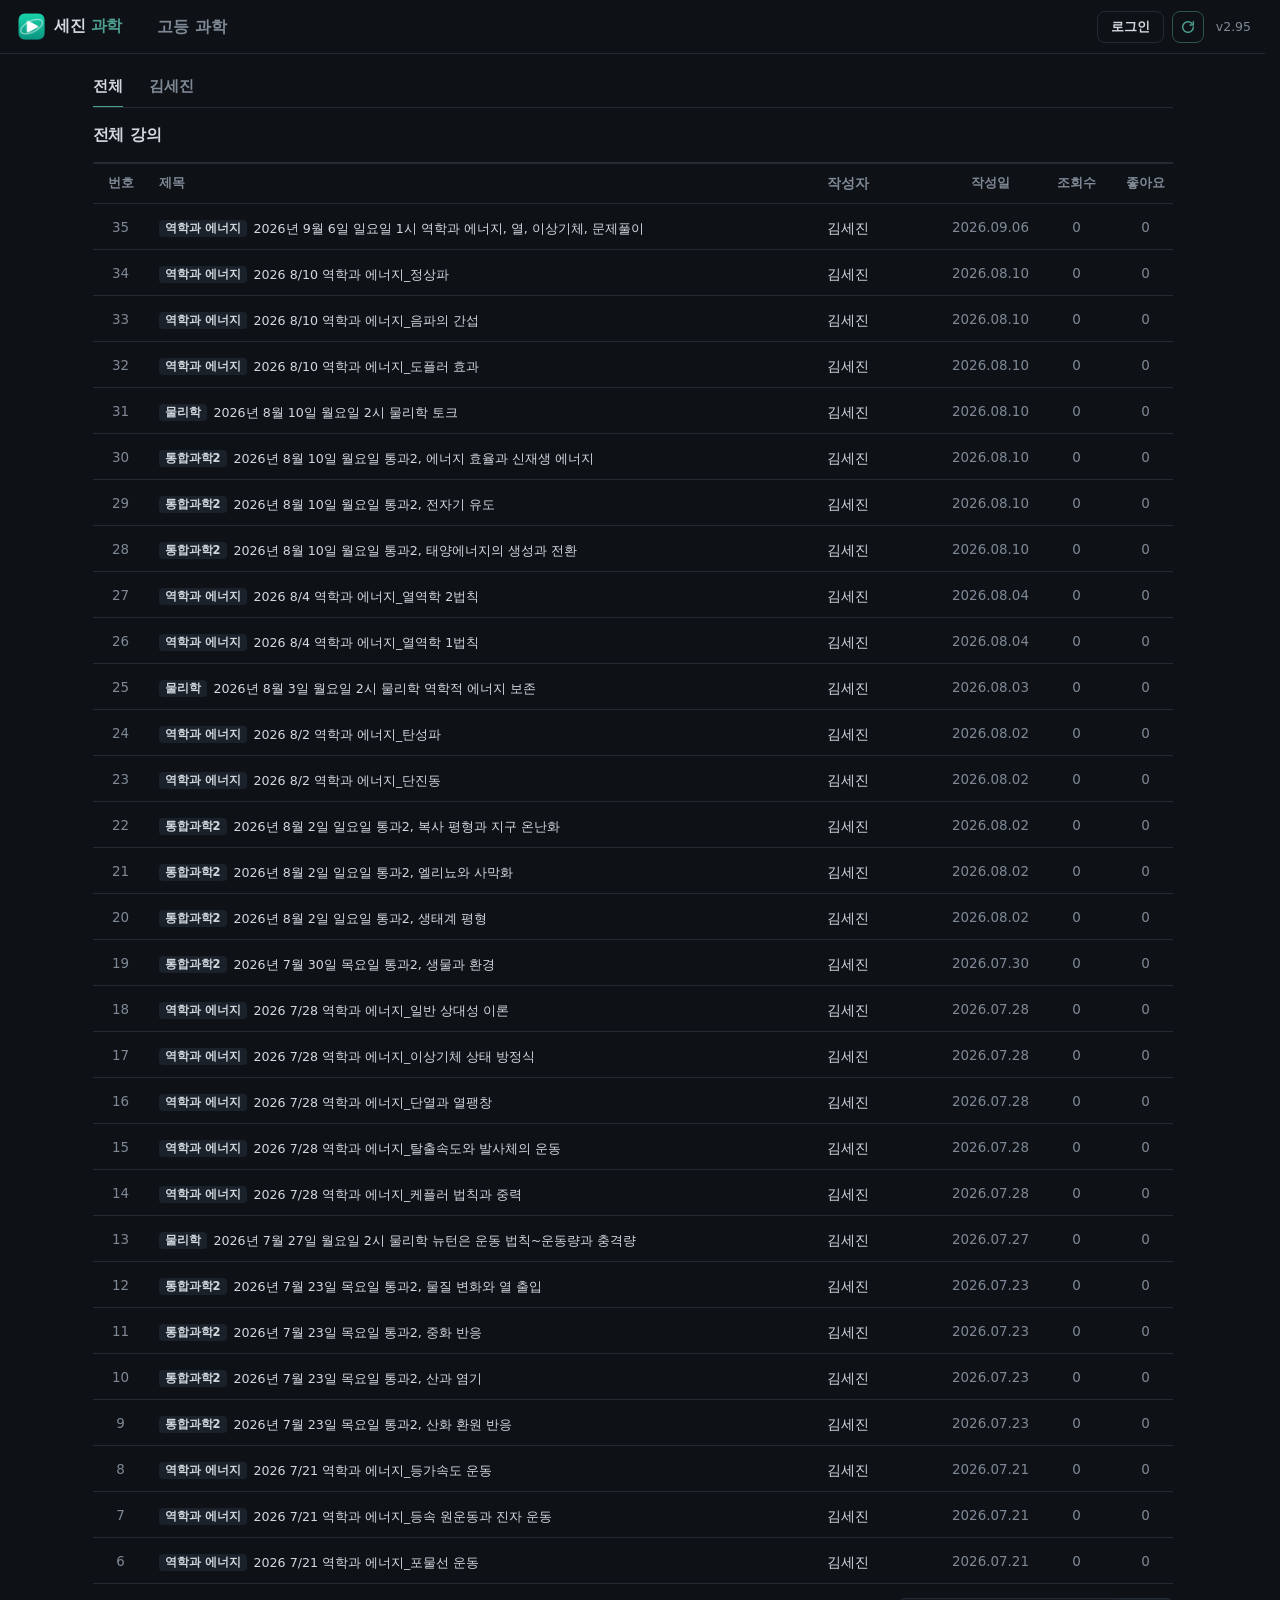
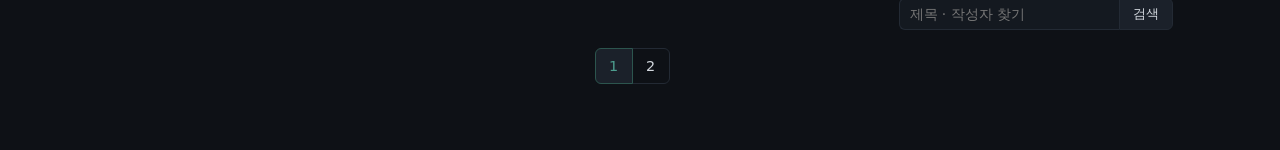
==== index.html @ d6bb4a8d "구글 로그인 길, 유튜브 허락 안내, 인수인계 다시 씀 (v2.95) · 로그인 창에 구글(카카오) 단추 — 저장소에서 그 문을 열어 놨을 때만 저절로 뜬다   (/auth/v1/" ====
<!doctype html>
<html lang="ko">
<head>
<meta charset="utf-8">
<meta name="viewport" content="width=device-width, initial-scale=1, viewport-fit=cover">
<meta http-equiv="Cache-Control" content="no-store">
<meta name="theme-color" content="#0e1116">
<!-- ★ 검색에 안 뜨게 한다 (2026-09-02 · 사용자가 정함)
     영상이 유튜브 미등록이라, 사이트도 검색으로 흘러들지 않게 막는다.
     ★ 자물쇠는 아니다. 주소를 아는 사람은 들어온다. -->
<meta name="robots" content="noindex, nofollow">

<!-- ★★★ 폰 홈화면에 바로가기로 놓을 수 있게 (2026-09-02 · 사용자가 정함)
       「이거 바탕화면에 내놓을수 있지 않냐? 폰에서 말이야 바로가기 같은거」

     ★ 홈화면에서 열면 **주소창이 아예 없다.** 앱처럼 뜬다.
       그동안 애먹은 「위아래 잡다한 게 남는다」 가 여기서는 처음부터 없다.
     ★ 애플은 manifest 의 아이콘을 안 본다. apple-touch-icon 을 따로 줘야 한다. -->
<link rel="manifest" href="앱설명.json">
<link rel="apple-touch-icon" href="자산/아이콘180.png">
<meta name="apple-mobile-web-app-capable" content="yes">
<meta name="mobile-web-app-capable" content="yes">
<meta name="apple-mobile-web-app-status-bar-style" content="black-translucent">
<meta name="apple-mobile-web-app-title" content="세진 과학">
<title>세진 과학</title>
<link rel="icon" href="자산/아이콘.png" type="image/png">
<link rel="apple-touch-icon" href="자산/아이콘.png">

<!-- ★ 스타일이 오기 전에도 하얗게 번쩍이지 않게 바탕색을 먼저 깐다.
     (사용자가 정한 것 — 「화면 꺼지게 하지 말아라」, 2026-09-01) -->
<style>
  html, body { background: #0e1116; margin: 0; }
  body { opacity: 0; transition: opacity .12s; }
  body.들어옴 { opacity: 1; }
</style>
</head>
<body>

<header>
  <button class="서랍단추" id="서랍단추" type="button" aria-label="단원 열기">☰</button>
  <!-- ★ href="./" 로 두면 파일로 열었을 때 엉뚱한 화면이 뜬다.
       링크가 아니라 단추로 두고 홈 첫화면으로 돌린다.
       (사용자가 정한 것 — 「세진 과학 누르면 그냥 홈 첫화면」, 2026-09-01) -->
  <button class="이름" id="홈으로" type="button">
    <img class="로고" id="로고" src="자산/아이콘.png" alt="">
    <span class="이름글">세진 <span>과학</span></span>
  </button>

  <!-- ★ 과목 메뉴 (2026-09-22 · 사용자가 정함 — 「상단에는 과목 선택 메뉴」)
       앱.js 과목메뉴그리기() 가 채운다. 폰에서는 이 자리가 좁아서 아래 「과목띠」 에 뜬다. -->
  <nav class="머리메뉴" id="머리과목" aria-label="과목"></nav>

  <div class="머리오른쪽">
    <!-- ★★★ 올리기 — 내 컴퓨터에서 연 화면에만 나온다 (2026-09-03 · 사용자가 정함)
           「여기서는 내가 수정 할껀데, 그럼 그게 학생 사이트에도 바로 적용되는거 아님?」
         고친 것을 학생 사이트로 내보내는 단추다. 이게 없어서 내가 손으로 올려 왔다. -->
    <button class="올리기" id="올리기" type="button" hidden>올리기</button>
    <!-- ★ 로그인 (2026-09-22) — 보기는 로그인 없이 된다. 댓글·올리기 할 때만 필요하다. js/로그인창.js 가 움직인다. -->
    <!-- ★ 영상 올리기 — 선생님·관리자에게만 보인다 (2026-09-22). js/올리기창.js -->
    <button class="영상올리기단추" id="영상올리기단추" type="button" hidden>영상 올리기</button>
    <span class="계정통">
      <button class="로그인단추" id="로그인단추" type="button" aria-haspopup="true">로그인</button>
      <!-- ★ 로그인한 뒤 이름을 누르면 뜨는 드롭바 (2026-09-23 · 사용자가 정함) — js/로그인창.js -->
      <div class="계정메뉴" id="계정메뉴" role="menu" hidden></div>
    </span>
    <!-- ★ 「가입」 단추는 없앴다 (2026-09-22 · 사용자가 정함) — 로그인 창 안 「회원 가입」 으로 간다 -->
    <button class="로그인단추 가입단추" id="가입단추" type="button" hidden>가입</button>
    <!-- ★ 업데이트 (아이콘) · 맨 오른쪽 판 번호 (2026-09-22 · 사용자가 정함)
         「맨 오른쪽에 버전명 표시해라. 업데이트 (아이콘) 이렇게 만들고 업데이트 할꺼 있으면 반짝이게」 -->
    <button class="업데이트" id="업데이트" type="button" aria-label="업데이트" title="업데이트">
      <span class="업데이트글자" id="업데이트글">업데이트</span>
      <svg class="업아이콘" viewBox="0 0 24 24" width="16" height="16" aria-hidden="true" fill="none" stroke="currentColor" stroke-width="2.2" stroke-linecap="round" stroke-linejoin="round"><path d="M20 12a8 8 0 1 1-2.34-5.66"/><path d="M20 4v5h-5"/></svg>
    </button>
    <span class="판" id="판표시">v—</span>
  </div>
</header>

<div class="뒷막" id="뒷막" hidden></div>

<main class="두단">

  <aside class="왼쪽" id="왼쪽">
    <div class="왼쪽속">
      <div class="층머리" id="층머리"></div>
      <div class="미끄럼" id="미끄럼">
        <nav class="나무칸" id="나무칸" aria-label="단원"></nav>
      </div>
      <div class="손질줄" id="손질줄">
        <button class="손질" id="과목추가" type="button">＋ 과목 추가</button>
      </div>
      <p class="귀띔">우클릭하면 이름 바꾸기·추가·삭제. 끌면 자리를 옮긴다.</p>
    </div>
  </aside>

  <!-- 왼쪽 폭을 끌어서 조절하는 자리. 두 번 누르면 처음 폭으로 돌아간다. -->
  <div class="폭잡이" id="폭잡이" role="separator" aria-orientation="vertical"
       aria-label="사이드바 폭 조절" tabindex="0"></div>

  <section class="오른쪽">

    <!-- ① 썸네일 격자 — 단원을 고르면 여기 -->
    <div class="격자보기" id="격자보기">
      <nav class="과목띠" id="과목띠" aria-label="과목"></nav>
      <div class="목록머리" id="목록머리"></div>
      <div class="격자" id="격자"></div>
    </div>

    <!-- ★ 회원 관리 — 관리자만 (2026-09-23 · 사용자가 정함 「권한 설정하는 기능」) — js/회원관리.js -->
    <div class="격자보기 회원관리" id="회원관리" hidden></div>

    <!-- ② 시청 화면 — 썸네일을 누르면 여기 -->
    <div class="보기" id="보기" hidden>
      <!-- ★ 「목록으로」 는 없앴다 (2026-09-22 · 사용자가 정함). 앱.js 가 붙잡는 단추라 자리만 남긴다 -->
      <div class="뒤로줄" hidden>
        <button class="뒤로" id="뒤로" type="button"><span class="뒤화살">‹</span>목록으로</button>
      </div>

      <div class="보기판">
        <div class="보기가운데">


          <!-- 영상 + 우리 자막이 한 통에 들어간다.
               ★ 전체화면은 이 통을 통째로 키운다 — 유튜브 자체 전체화면으로 가면
                 우리 자막이 안 따라온다. -->
          <div class="영상통" id="영상통">
            <div class="화면칸" id="화면칸"></div>

            <!-- ★★★ 아래로 쓸어 닫는 자리 (2026-09-03 · 사용자가 정함)
                   「전체화면에서 화면을 아래로 스와이프 하면 다시 작아지게 해줘
                     유튜브 처럼 말이야. 약간 아래로 밀리다가 작아지는거
                     내 손의 움직임을 따라가면서」
                 ★ 영상 위 손짓은 유튜브 틀 안으로 들어가 버려 우리가 못 받는다.
                   그래서 **우리 것인 자리**에서만 받는다 —
                   위쪽 띠(제목 자리)와 자막. 유튜브 재생바·가운데 단추는 안 건드린다. -->
            <div class="쓸기칸" id="쓸기칸">
              <div class="쓸기판 위"></div>
              <div class="쓸기판 왼"></div>
              <div class="쓸기판 오른"></div>
            </div>

            <div class="자막층" id="자막층" hidden></div>


            <!-- ★★★ 전체화면에서 쓰는 단추들 (2026-09-02 · 사용자가 폰에서 잡음)
                   「전체 화면에서 다시 되돌아 가는 방법이 없다」
                   「이 상황에서 자막 크기를 줄일 방법도 없다」
                 전체화면일 때만 보인다. 평소에는 없다.
                 ★ 영상 위(유튜브 틀 위)에 얹혀 있어야 눌린다.
                 ★ 영상통 안에 있으니 눕혀 놨을 때 영상과 같이 돌아간다 — 삐뚤지 않다. -->
            <div class="전체화면단추들" id="전체화면단추들" hidden>
              <div class="단추속" id="단추속">
                <!-- ★ 우리 것은 자막 하나뿐이다 (2026-09-02 · 사용자가 정함)
                     「유튜브 조작판은 냅두고 그냥 우리껀 자막 버튼만 하나 심자」
                     크기·위치·끄기를 모두 이 드롭바 안에 넣었다. -->
                <span class="자막통">
                  <button class="전체단추" id="자막메뉴단추" type="button" aria-haspopup="true">자막 ▾</button>
                  <div class="자막판" id="자막판" hidden>
                    <button class="자막판칸" id="자막껐켰" type="button">자막 끄기</button>
                    <button class="자막판칸" id="자막크게" type="button">글씨 크게 가＋</button>
                    <button class="자막판칸" id="자막작게" type="button">글씨 작게 가−</button>
                    <button class="자막판칸" id="자막올리기" type="button">위치 올리기 ↑</button>
                    <button class="자막판칸" id="자막내리기" type="button">위치 내리기 ↓</button>
                  </div>
                </span>
                <button class="전체단추 나가기" id="전체화면나가기" type="button"
                        aria-label="전체화면 나가기">✕</button>
              </div>
            </div>
          </div>

          <!-- ★ 우리 단추는 영상 밖에 둔다. 재생바는 유튜브 것을 그대로 쓴다.
               (2026-09-02 — 영상 위에 얹으면 유튜브가 그리는 것과 따로 놀아서 어긋나 보인다) -->
          <!-- ★ 글 머리 — 영상 바로 아래 (2026-09-22 · 사용자가 정함)
               첫 줄: 제목 · 둘째 줄: 왼쪽 강사 · 조회수 · ♥ · 댓글 · 작성일 / 오른쪽 자막 켬 · 자막 설정 · 전체화면
               「고등 과학 › 역학과 에너지 › …」 길 글씨와 「강의 안에서 찾기」 는 없앴다 (앱.js 가 붙잡는 자리라 숨겨 둔다). -->
          <div class="글머리">
            <div class="보기길" id="지금길" hidden></div>
            <!-- ★ 첫 줄: 제목 + 오른쪽 자막 켬 · 자막 설정 · 전체화면 (웹) — 폭이 좁으면 단추가 제목 아래로 내려간다 -->
            <div class="글머리윗줄">
              <h1 class="보기제목" id="지금제목"></h1>
                <div class="영상밑줄" id="영상밑줄" hidden>
                <!-- ★ 자막 켬 · 자막 설정을 「자막」 하나로 합쳤다 (2026-09-22 · 사용자가 정함). 켬/끔은 드롭바 맨 아래에 있다.
                     앱.js 가 붙잡는 단추라 자리만 남겨 숨긴다. -->
                <button class="밑단추" id="자막끄기" type="button" aria-pressed="true" hidden>자막 켬</button>
                <span class="크기통">
                  <button class="밑단추" id="자막크기단추" type="button" aria-haspopup="true">자막</button>
                  <div class="크기판" id="크기판" hidden></div>
                </span>
                <!-- ★ 전체화면은 유튜브처럼 기호만 (2026-09-22 · 사용자가 정함) -->
                <button class="밑단추 기호단추" id="전체단추" type="button" aria-label="전체화면" title="전체화면">
                  <svg viewBox="0 0 24 24" width="18" height="18" aria-hidden="true" fill="none" stroke="currentColor" stroke-width="2.2" stroke-linecap="round" stroke-linejoin="round"><path d="M4 9V4h5"/><path d="M20 9V4h-5"/><path d="M4 15v5h5"/><path d="M20 15v5h-5"/></svg>
                </button>
              </div>
            </div>
            <div class="글머리줄">
              <span class="글머리셈">
                <span class="보기강사" id="지금강사" hidden><span class="강사이름칸" id="지금강사이름"></span></span>
                <span class="보기셈" id="지금셈"></span>
                <span class="글머리칸"><button class="좋아요" id="좋아요단추" type="button" title="좋아요" aria-pressed="false">♥ 0</button></span>
                <span class="글머리칸" id="지금댓글수" hidden></span>
                <span class="글머리칸" id="지금작성일"></span>
                <span id="글지우기자리"></span>
              </span>
            </div>
            <div class="찾기줄" id="찾기줄" hidden>
              <input type="search" id="찾기칸" autocomplete="off">
              <span class="찾기셈" id="찾기셈" hidden></span>
              <div class="찾은것" id="찾은것"></div>
            </div>
          </div>

          <!-- 제목과 강사를 한 줄에. 강사는 오른쪽 끝. -->

          <!-- ★ 본문과 댓글 (2026-09-22) — js/댓글.js 가 채운다.
               댓글은 가입한 사람 누구나 쓴다. 지우기는 제 것만, 관리자는 전부. -->
          <div class="글본문" id="글본문" hidden></div>
          <section class="댓글칸" id="댓글칸" hidden aria-label="댓글"></section>
        </div>

        <!-- ★ 「같은 단원의 다른 강의」 는 없앴다 (2026-09-22 · 사용자가 정함). 앱.js 가 채우는 자리라 숨겨 둔다 -->
        <aside class="옆목록" id="옆목록" hidden></aside>
      </div>
    </div>

  </section>

</main>

<!-- 업데이트 게이지 — 뒤 화면이 그대로 비친다. 까맣게 덮지 않는다. -->
<div class="업막" id="업막" hidden>
  <div class="업통">
    <div class="업글" id="업글">새 화면을 받는 중</div>
    <div class="게이지"><div class="찬것" id="찬것"></div></div>
  </div>
</div>

<div class="쪽지" id="쪽지" hidden></div>
<div class="끄는것" id="끄는것" hidden></div>
<div class="맥락메뉴" id="맥락메뉴" hidden role="menu"></div>

<!-- ★ 로그인 창 · 가입 창 (2026-09-22 · 사용자가 정함)
     「로그인은 로그인이고 가입은 가입이지」 · 「로그인은 세도비 런처 로그인 아이디 비번이랑 같은 거」
     한 창을 두 모양으로 쓴다 — 로그인(메일 · 비밀번호) / 가입(메일 · 비밀번호 → 메일로 온 번호 → 별명).
     js/로그인창.js 가 움직인다. 모양은 「동영상 링크 연결 창」 것을 빌려 쓴다. -->
<div class="연결막" id="로그인막" hidden>
  <div class="연결창" role="dialog" aria-modal="true" aria-labelledby="로그인제목">
    <h2 class="연결제목" id="로그인제목">로그인</h2>
    <p class="연결단원" id="로그인설명"></p>
    <!-- ★ 구글 같은 밖의 문 (2026-09-23) — 저장소에서 열어 놨을 때만 단추가 생긴다 -->
    <div class="밖의문" id="밖의문" hidden></div>
    <label class="연결칸" id="메일칸">
      <span class="연결이름">메일</span>
      <input type="email" id="로그인메일" autocomplete="username" spellcheck="false">
    </label>
    <label class="연결칸" id="비번칸">
      <span class="연결이름">비밀번호</span>
      <input type="password" id="로그인비번" autocomplete="current-password">
    </label>
    <label class="연결칸" id="번호칸" hidden>
      <span class="연결이름">메일로 온 여섯 자리 번호</span>
      <input type="text" id="로그인번호" inputmode="numeric" maxlength="6" placeholder="000000" autocomplete="one-time-code">
    </label>
    <label class="연결칸" id="별명칸" hidden>
      <span class="연결이름">닉네임 — 댓글에 이 이름이 나온다 (메일은 안 보인다)</span>
      <input type="text" id="로그인별명" maxlength="20" placeholder="두 글자에서 스무 글자" autocomplete="nickname">
    </label>
    <p class="연결말" id="로그인말"></p>
    <p class="로그인바꾸기" id="로그인바꾸기"></p>
    <div class="연결단추줄">
      <button class="연결취소" id="로그인취소" type="button">닫기</button>
      <button class="연결하기" id="로그인하기" type="button">로그인</button>
    </div>
  </div>
</div>

<!-- ★ 영상 올리기 창 (2026-09-22 · 사용자가 정함)
     「제목 입력창, 단원 선택창, 본문 입력창, 유튜브 링크 연결 칸」
     「게시글 생성 시 제목의 기본값을 입력된 유튜브 동영상 제목과 동일하게」
     ★ 링크를 먼저 받는다 — 그래야 제목이 저절로 들어온다. -->
<div class="연결막" id="올리기막" hidden>
  <div class="연결창 올리기창 가로칸창" role="dialog" aria-modal="true" aria-labelledby="올리기제목">
    <h2 class="연결제목" id="올리기제목">영상 올리기</h2>
    <label class="연결칸">
      <span class="연결이름">유튜브 링크</span>
      <input type="text" id="올리기주소" placeholder="https://youtu.be/…  또는  https://www.youtube.com/watch?v=…" autocomplete="off" spellcheck="false">
    </label>
    <label class="연결칸">
      <span class="연결이름">제목</span>
      <input type="text" id="올리기제목칸" maxlength="200" autocomplete="off" placeholder="링크를 넣으면 유튜브 제목이 저절로 들어온다 · 고쳐도 된다">
    </label>
    <!-- ★ 과목 드롭바 → 단원 드롭바 (2026-09-22 · 사용자가 정함 — 「글쓰기에 과목 드롭바를 단원 드롭바 위에」) -->
    <label class="연결칸">
      <span class="연결이름">과목</span>
      <select id="올리기과목"></select>
    </label>
    <label class="연결칸">
      <span class="연결이름">세부 과목</span>
      <select id="올리기세부"></select>
    </label>
    <label class="연결칸">
      <span class="연결이름">단원</span>
      <select id="올리기단원"></select>
    </label>
    <label class="연결칸">
      <span class="연결이름">본문</span>
      <textarea id="올리기본문" rows="4" maxlength="20000" placeholder="이 강의에 대해 적을 말 (없어도 된다)"></textarea>
    </label>
    <p class="연결말" id="올리기말"></p>
    <!-- ★ 형 컴퓨터(8777) 화면에서만 보인다 — 유튜브가 자막 파일을 채널 주인한테만 준다 -->
    <button class="유튜브에서단추" id="유튜브에서단추" type="button" hidden>유튜브 채널에서 여러 개 가져오기 (자막까지)</button>
    <div class="연결단추줄">
      <button class="연결취소" id="올리기취소" type="button">취소</button>
      <button class="연결하기" id="올리기하기" type="button">올리기</button>
    </div>
  </div>
</div>

<!-- ★ 유튜브 채널에서 가져오기 (2026-09-22) — js/유튜브가져오기창.js -->
<div class="연결막" id="유튜브막" hidden>
  <div class="연결창 올리기창 유튜브창" role="dialog" aria-modal="true" aria-labelledby="유튜브제목">
    <h2 class="연결제목" id="유튜브제목">유튜브 채널에서 가져오기</h2>
    <p class="연결단원" id="유튜브설명">영상과, 유튜브에 올려 둔 완성 자막을 같이 가져온다.</p>
    <label class="연결칸">
      <span class="연결이름">과목</span>
      <select id="유튜브과목"></select>
    </label>
    <label class="연결칸">
      <span class="연결이름">세부 과목</span>
      <select id="유튜브세부"></select>
    </label>
    <label class="연결칸">
      <span class="연결이름">넣을 단원 (고른 영상이 모두 여기로 간다)</span>
      <select id="유튜브단원"></select>
    </label>
    <label class="유튜브다보기"><input type="checkbox" id="유튜브다보기"> 이미 사이트에 있는 것도 보기</label>
    <ul class="유튜브목록" id="유튜브목록"></ul>
    <p class="연결말" id="유튜브말"></p>
    <div class="연결단추줄">
      <button class="연결취소" id="유튜브허락" type="button" hidden>유튜브 허락 받기</button>
      <button class="연결취소" id="유튜브닫기" type="button">닫기</button>
      <button class="연결하기" id="유튜브하기" type="button">가져오기</button>
    </div>
  </div>
</div>

<!-- 동영상 링크 연결 창 -->
<div class="연결막" id="연결막" hidden>
  <div class="연결창" role="dialog" aria-modal="true" aria-labelledby="연결제목">
    <h2 class="연결제목" id="연결제목">동영상 링크 연결</h2>
    <p class="연결단원" id="연결단원"></p>

    <label class="연결칸">
      <span class="연결이름">강사명</span>
      <input type="text" id="연결강사" placeholder="예: 김세진" autocomplete="off">
    </label>

    <label class="연결칸">
      <span class="연결이름">동영상 제목</span>
      <input type="text" id="연결제목칸" placeholder="주소를 넣으면 유튜브 제목이 저절로 들어온다" autocomplete="off">
    </label>

    <label class="연결칸">
      <span class="연결이름">동영상 URL</span>
      <input type="text" id="연결주소" placeholder="https://youtu.be/…  또는  https://www.youtube.com/watch?v=…" autocomplete="off" spellcheck="false">
    </label>

    <p class="연결말" id="연결말"></p>

    <div class="연결단추줄">
      <button class="연결취소" id="연결취소" type="button">취소</button>
      <button class="연결하기" id="연결하기" type="button">연결</button>
    </div>
  </div>
</div>

<!-- ============================================================
     불러오는 순서를 정하는 곳 (부트로더)
     ============================================================
     ★★★ 왜 <script src> 를 그냥 안 쓰고 이렇게 하나

     브라우저는 한 번 읽은 파일을 기억해 둔다. 그래서 내가 파일을 고쳐도
     새로 고침했을 때 「옛날 것」 을 그대로 내주는 일이 생긴다.
     그러면 고친 사람은 「고쳤다」 고 하고 보는 사람 화면은 그대로다.

     그래서 —
       1. 판.js 는 늘 시각을 붙여 부른다  → 판 번호는 언제나 진짜 최신
       2. 나머지 파일은 그 판을 붙여 부른다 → 판이 바뀌면 주소가 바뀌므로
                                              브라우저가 기억해 둔 것을 못 쓴다
     판 번호만 올리면 모든 파일이 자동으로 새로 온다. 고칠 곳은 판.js 한 줄뿐이다.
     ============================================================ -->
<script>
// ★★★ 무엇이 터지든 화면에 띄운다 (2026-09-02 에 밟음)
//   앱.js 가 어디선가 죽으면 화면이 통째로 먹통이 된다. 눌러도 아무 일이 안 난다.
//   그러면 왜 그런지 짐작조차 못 한다. 조용히 죽지 않게 여기서 잡는다.
//   (지침서 7절 25번 — 조용히 안 되는 것을 제일 조심해라)
window.첫탈 = null;

function 탈띄우기(글) {
  var 통 = document.getElementById("터짐알림");
  if (!통) {
    통 = document.createElement("div");
    통.id = "터짐알림";
    통.setAttribute("style",
      "position:fixed;left:0;right:0;bottom:0;z-index:9999;" +
      "background:#2a1c1f;color:#e08b96;border-top:2px solid #a34d5c;" +
      "padding:12px 16px;font:13px/1.7 'Malgun Gothic',sans-serif;" +
      "user-select:text;-webkit-user-select:text;white-space:pre-wrap;");
    (document.body || document.documentElement).appendChild(통);
  }
  통.textContent = 글;
}

window.addEventListener("error", function (ㅇ) {
  var 글 = (ㅇ.message || "알 수 없는 탈") +
           "  (" + String(ㅇ.filename || "").split("/").pop().split("?")[0] +
           " " + (ㅇ.lineno || "?") + "줄)";
  if (!window.첫탈) window.첫탈 = 글;
  탈띄우기("화면이 멈췄다 — " + window.첫탈 + "\n이 글을 그대로 알려 주면 바로 고친다.");
});

window.addEventListener("unhandledrejection", function (ㅇ) {
  var 글 = "약속이 깨졌다 — " + (ㅇ.reason && ㅇ.reason.message ? ㅇ.reason.message : String(ㅇ.reason));
  if (!window.첫탈) window.첫탈 = 글;
  탈띄우기("화면이 멈췄다 — " + window.첫탈 + "\n이 글을 그대로 알려 주면 바로 고친다.");
});

(function () {

  function 스크립트(주소, 됐을때, 안될때) {
    var ㅅ = document.createElement("script");
    ㅅ.src = 주소;
    ㅅ.onload = 됐을때;
    ㅅ.onerror = 안될때;
    document.head.appendChild(ㅅ);
  }

  function 못열었다(어디) {
    document.body.classList.add("들어옴");
    document.body.innerHTML =
      '<div style="color:#d3d8de;font-family:Malgun Gothic,sans-serif;padding:40px;line-height:1.8">' +
      '<b>파일을 못 읽었다.</b><br>못 읽은 것: ' + 어디 +
      '<br><br>이 화면이 보이면 파일이 없거나 이름이 바뀐 것이다.' +
      '</div>';
  }

  // ★ 영상창고.js 는 동영상.js · 자료/영상목록.js 다음이라야 한다. 앞엣것을 받아서 합치기 때문이다.
  // ★ 재생기.js 가 자막.js 보다 먼저다 — 자막이 재생기한테서 시간을 받아 간다.
  // ★★★ 자료/영상목록.js 가 붙인 영상 목록이다 (2026-09-02).
  //   전에는 이 목록이 브라우저 서랍에만 있었다. 그래서 크롬을 청소하면 날아가고,
  //   남한테 주소를 줘도 그 사람은 텅 빈 사이트를 봤다.
  // ★★★ 저장소자료.js 가 나무.js · 영상창고.js 보다 먼저다 (2026-09-22).
  //   저장소에서 받은 단원·글을 옛 파일 자리에 바꿔 끼운 뒤에야 둘이 읽는다.
  //   받는 동안 기다린다 — 너무 늦으면(4초) 옛 파일로 그냥 뜬다.
  var 차례 = ["js/기록소.js", "js/단원.js", "js/동영상.js",
              "자료/영상목록.js", "js/저장소자료.js", "js/나무.js",
              "js/영상창고.js", "js/자막공장.js", "js/재생기.js", "js/수식.js", "js/caption-layout.js", "js/자막.js", "js/앱.js",
              // ★ 회원은 맨 뒤에 싣는다 — 여기서 탈이 나도 강의 보기는 이미 떠 있다 (2026-09-22)
              "js/회원.js", "js/로그인창.js", "js/과목단원고르개.js", "js/댓글.js", "js/올리기창.js", "js/순서손잡이.js", "js/유튜브가져오기창.js", "js/회원관리.js"];

  // ============================================================
  //  카카오톡 안에서 열렸으면 진짜 브라우저로 넘긴다
  // ============================================================
  //
  //  사용자가 정한 것 (2026-09-02):
  //    「기본 내가 카톡으로 url을 준다 말이다」
  //    「그냥 그런거 물어보지 말고」 · 「아이폰이면 사파리로 열리게 해」
  //
  //  ★★★ 왜 있나
  //    카톡 안의 브라우저는 **진짜 전체화면을 막아 놨다.**
  //    전체화면을 눌러도 주소창·카카오 껍데기가 그대로 남는다. CSS 로는 못 고친다.
  //    그런데 학생은 카톡으로 받은 링크를 그냥 누른다. 그게 보통이다.
  //
  //  ★ 처음엔 「브라우저로 열기」 단추를 띄웠는데 사용자가 「묻지 말라」 고 했다.
  //    ⇒ 묻지 않고 곧바로 넘긴다.
  //  ★ 화면을 그리기 **전에** 넘긴다. 그래야 우리 화면이 깜빡이지 않는다.
  //  ★★★ 한 번만 시도한다. 안 넘어가는 폰에서 되풀이하면 갇힌다 (지침서 7절).
  (function 카톡이면넘기기() {
    var 손 = navigator.userAgent || "";
    // ★ 카톡 아이폰판은 이름표가 KAKAOTALK 이 아닐 때가 있다. 넓게 본다. (2026-09-02)
    if (!/KAKAO/i.test(손)) return;

    // ★★★ 되풀이 막이 (2026-09-02 에 밟음)
    //   전에는 「한 번만」 으로 막았더니, 첫 시도가 실패하면 새로고침해도
    //   두 번 다시 안 해 봤다. 사용자가 「사파리로 안간다」 고 한 게 이것일 수 있다.
    //   ⇒ 시각으로 막는다. 4초 안에 또 오면 되돌이라 보고 그만둔다.
    //     사람이 새로고침해서 다시 오면 그때는 다시 해 본다.
    try {
      var 지난번 = +(sessionStorage.getItem("세진과학.카톡넘김때") || 0);
      if (Date.now() - 지난번 < 4000) return;
      sessionStorage.setItem("세진과학.카톡넘김때", String(Date.now()));
    } catch (오류) { /* 서랍을 못 써도 한 번은 해 본다 */ }

    var 주소 = location.href;
    if (/Android/i.test(손)) {
      // ★ 크롬을 콕 집지 않는다 (2026-09-02 · 사용자가 물어서 정함)
      //   「애들이 크롬이 있을지 모르겠네」
      //   크롬은 거의 다 깔려 있지만 없는 폰도 있다. 콕 집으면 그 폰에서 안 열린다.
      //   ⇒ 그 폰이 쓰는 기본 브라우저로 보낸다. 삼성인터넷이든 크롬이든
      //     카톡 것만 아니면 전체화면이 된다.
      location.href = "intent://" + 주소.replace(/^https?:\/\//, "") +
                      "#Intent;scheme=https;end";
    } else {
      // 아이폰 — 카카오한테 「사파리로 열어 달라」 고 한다
      location.href = "kakaotalk://web/openExternal?url=" + encodeURIComponent(주소);
    }
  })();

  // ★★★ 주인인가 — 여기서 딱 한 번만 정한다 (2026-09-02)
  //   내 컴퓨터에서 연 것만 주인이다. 밖에 올린 사이트는 손님이라 보기만 된다.
  //   ★ 나무.js · 영상창고.js · 앱.js 가 다 같이 본다.
  //     여러 군데서 따로 판단하면 한쪽만 고쳐져 어긋난다 (지침서 6절 21번).
  window.주인인가 = (function () {
    var ㅎ = location.hostname;
    return ㅎ === "localhost" || ㅎ === "127.0.0.1" || ㅎ === "::1" || ㅎ === "";
  })();

  스크립트("js/판.js?t=" + Date.now(), function () {

    var 판 = window.판;
    document.getElementById("판표시").textContent = "v" + 판;

    // 아이콘도 판을 붙인다 — 안 그러면 브라우저가 옛 아이콘을 계속 물고 있는다
    document.querySelector('link[rel="icon"]').href = "자산/아이콘.png?v=" + 판;
    document.getElementById("로고").src = "자산/아이콘.png?v=" + 판;

    var 링 = document.createElement("link");
    링.rel = "stylesheet";
    링.href = "css/스타일.css?v=" + 판;
    링.onload = function () { document.body.classList.add("들어옴"); };
    링.onerror = function () { document.body.classList.add("들어옴"); };
    document.head.appendChild(링);

    (function 다음(ㅈ) {
      if (ㅈ >= 차례.length) {
        // ★★★ 파수꾼 — 앱.js 가 끝까지 안 돌면 조용히 먹통이 된다.
        //   눌러도 아무 일이 안 나서 원인을 짐작할 수도 없다. 그걸 말로 만든다.
        //   (2026-09-02 — 「먹통이다」 를 세 번 듣고 넣음. 지침서 7절 25번)
        setTimeout(function () {
          if (window.앱다됐다) return;
          탈띄우기(
            "화면이 끝까지 안 켜졌다.\n" +
            (window.첫탈 ? ("탈: " + window.첫탈) : "탈 내용이 안 잡혔다.") +
            "\n마지막으로 실린 파일: " + 차례[차례.length - 1] +
            "\n이 글을 그대로 알려 주면 바로 고친다."
          );
        }, 2500);
        return;
      }
      // ★ 회원 쪽 파일은 못 읽어도 화면을 지우지 않는다 — 강의 보기는 로그인 없이 돼야 한다
      var 없어도됨 = /^js\/(회원|로그인창|댓글|저장소자료|올리기창|순서손잡이|유튜브가져오기창|과목단원고르개|회원관리)\.js$/.test(차례[ㅈ]);
      스크립트(차례[ㅈ] + "?v=" + 판,
        function () {
          if (차례[ㅈ] === "js/저장소자료.js" && window.저장소준비) {
            var 갔나 = false;
            var 가자 = function () { if (!갔나) { 갔나 = true; 다음(ㅈ + 1); } };
            window.저장소준비.then(가자, 가자);
            setTimeout(가자, 4000);
            return;
          }
          다음(ㅈ + 1);
        },
        function () { if (없어도됨) 다음(ㅈ + 1); else 못열었다(차례[ㅈ]); });
    })(0);

  }, function () { 못열었다("js/판.js"); });

})();
</script>
</body>
</html>
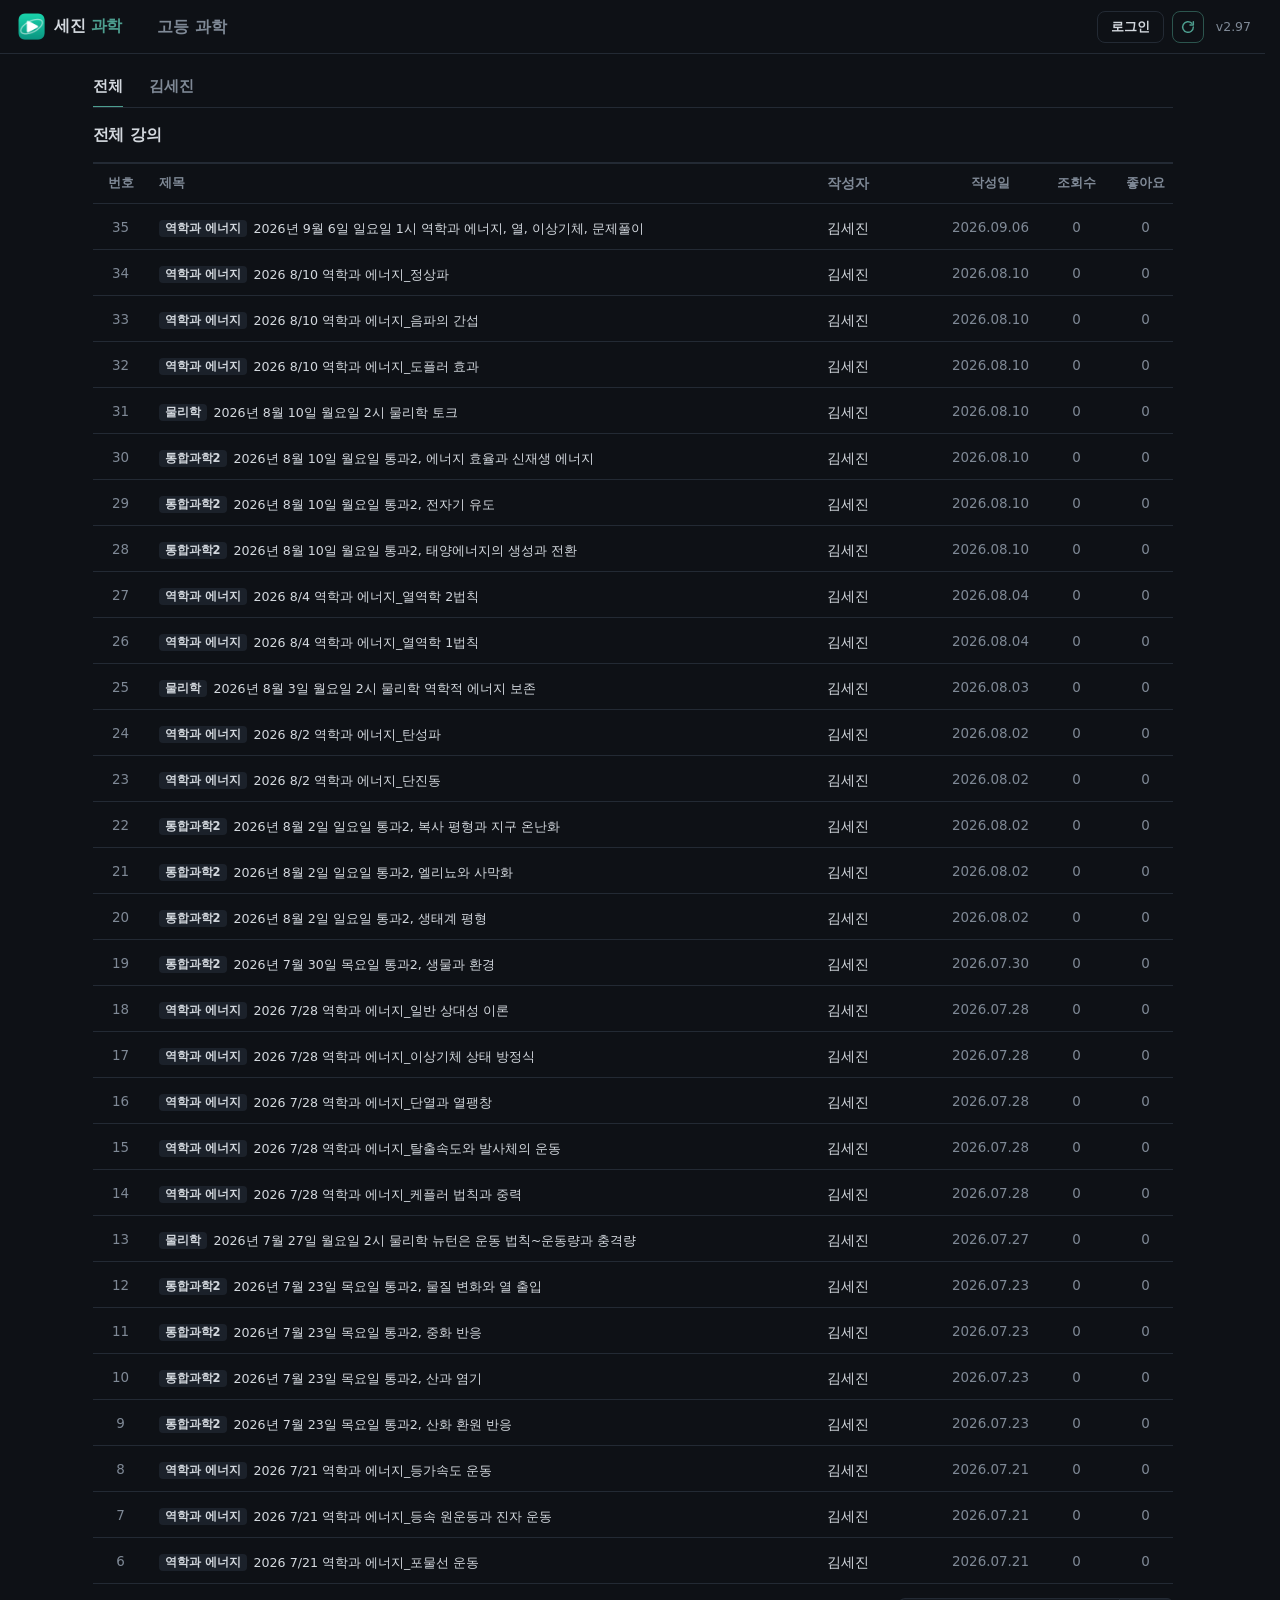
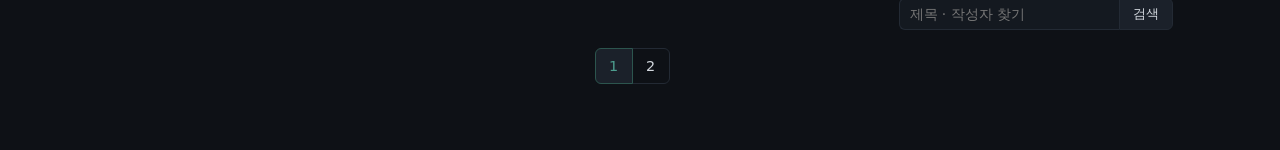
==== commit 64b53827: "비공개 글 · 게시글 비밀번호 · 관리자 과목/단원 추가 (v2.97) · 선생님마다 게시글 비밀번호(숫자 네 자리) — 이름 드롭바 「게시글 비밀번호」 · 글쓰기에서 공개 / 비" ====
--- a/index.html
+++ b/index.html
@@ -301,6 +301,14 @@
       <span class="연결이름">단원</span>
       <select id="올리기단원"></select>
     </label>
+    <!-- ★ 공개 / 비공개 (2026-09-23 · 사용자가 정함 — 「글쓰기에서 … 공개 비공개 여부를 선택할수 있게」) — js/올리기창.js -->
+    <div class="연결칸 공개칸">
+      <span class="연결이름">공개</span>
+      <div class="공개고르기" role="radiogroup" aria-label="공개 여부">
+        <label><input type="radio" name="올리기공개" value="공개" checked> 공개</label>
+        <label><input type="radio" name="올리기공개" value="비공개"> 비공개 <small>— 내 게시글 비밀번호를 넣어야 본다</small></label>
+      </div>
+    </div>
     <label class="연결칸">
       <span class="연결이름">본문</span>
       <textarea id="올리기본문" rows="4" maxlength="20000" placeholder="이 강의에 대해 적을 말 (없어도 된다)"></textarea>
@@ -455,7 +463,9 @@
               "자료/영상목록.js", "js/저장소자료.js", "js/나무.js",
               "js/영상창고.js", "js/자막공장.js", "js/재생기.js", "js/수식.js", "js/caption-layout.js", "js/자막.js", "js/앱.js",
               // ★ 회원은 맨 뒤에 싣는다 — 여기서 탈이 나도 강의 보기는 이미 떠 있다 (2026-09-22)
-              "js/회원.js", "js/로그인창.js", "js/과목단원고르개.js", "js/댓글.js", "js/올리기창.js", "js/순서손잡이.js", "js/유튜브가져오기창.js", "js/회원관리.js"];
+              "js/회원.js", "js/로그인창.js", "js/과목단원고르개.js", "js/댓글.js", "js/올리기창.js", "js/순서손잡이.js", "js/유튜브가져오기창.js", "js/회원관리.js",
+              // ★ 비공개 글 · 게시글 비밀번호 · 단원 관리 (2026-09-23)
+              "js/비공개.js", "js/단원관리.js"];
 
   // ============================================================
   //  카카오톡 안에서 열렸으면 진짜 브라우저로 넘긴다
@@ -547,7 +557,7 @@
         return;
       }
       // ★ 회원 쪽 파일은 못 읽어도 화면을 지우지 않는다 — 강의 보기는 로그인 없이 돼야 한다
-      var 없어도됨 = /^js\/(회원|로그인창|댓글|저장소자료|올리기창|순서손잡이|유튜브가져오기창|과목단원고르개|회원관리)\.js$/.test(차례[ㅈ]);
+      var 없어도됨 = /^js\/(회원|로그인창|댓글|저장소자료|올리기창|순서손잡이|유튜브가져오기창|과목단원고르개|회원관리|비공개|단원관리)\.js$/.test(차례[ㅈ]);
       스크립트(차례[ㅈ] + "?v=" + 판,
         function () {
           if (차례[ㅈ] === "js/저장소자료.js" && window.저장소준비) {
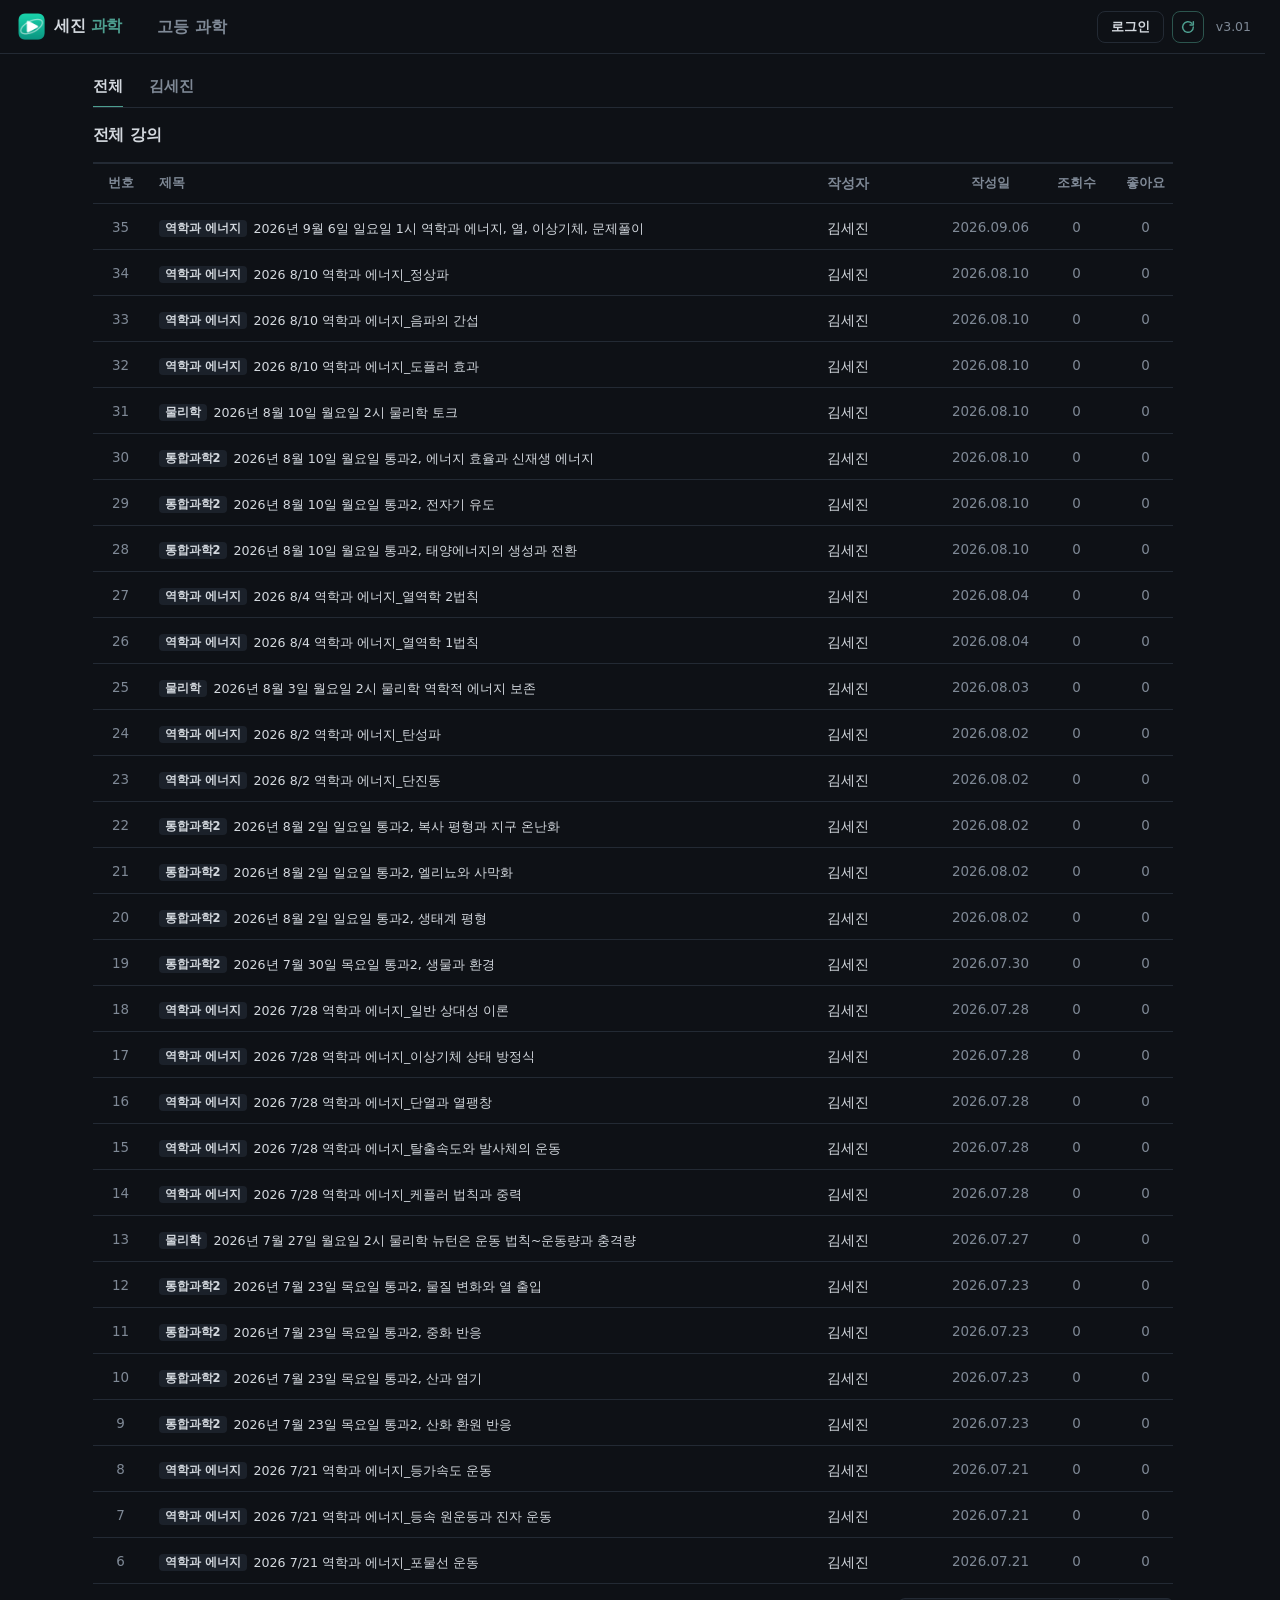
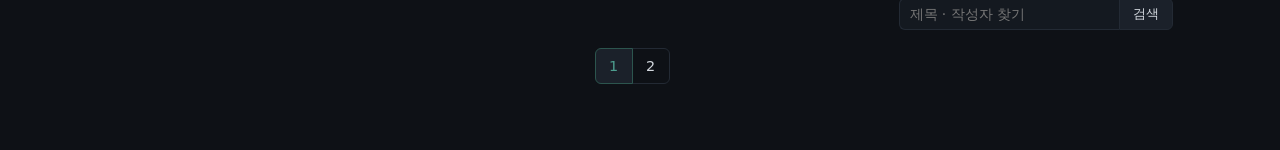
==== commit 8e3e8504: "로그인 화면을 런처와 같게 — 이름 칸 · 드롭바 차례 · 선생 관리 · 비밀번호 바꾸기 (v3.01) · 사장님(런처 방 경유): 「로그인 구성은 홈피와 런처가 동일하게」 — 원" ====
--- a/index.html
+++ b/index.html
@@ -107,6 +107,8 @@
 
     <!-- ★ 회원 관리 — 관리자만 (2026-09-23 · 사용자가 정함 「권한 설정하는 기능」) — js/회원관리.js -->
     <div class="격자보기 회원관리" id="회원관리" hidden></div>
+    <!-- ★ 선생 관리 — 학원 원장 · 「초대」 권한 (2026-09-24 · 로그인 화면 규격 「런처와 같게」) — js/선생관리.js -->
+    <div class="격자보기 회원관리 선생관리" id="선생관리" hidden></div>
 
     <!-- ② 시청 화면 — 썸네일을 누르면 여기 -->
     <div class="보기" id="보기" hidden>
@@ -465,7 +467,7 @@
               // ★ 회원은 맨 뒤에 싣는다 — 여기서 탈이 나도 강의 보기는 이미 떠 있다 (2026-09-22)
               "js/회원.js", "js/로그인창.js", "js/과목단원고르개.js", "js/댓글.js", "js/올리기창.js", "js/순서손잡이.js", "js/유튜브가져오기창.js", "js/회원관리.js",
               // ★ 비공개 글 · 게시글 비밀번호 · 단원 관리 (2026-09-23)
-              "js/비공개.js", "js/단원관리.js"];
+              "js/비공개.js", "js/단원관리.js", "js/선생관리.js"];
 
   // ============================================================
   //  카카오톡 안에서 열렸으면 진짜 브라우저로 넘긴다
@@ -557,7 +559,7 @@
         return;
       }
       // ★ 회원 쪽 파일은 못 읽어도 화면을 지우지 않는다 — 강의 보기는 로그인 없이 돼야 한다
-      var 없어도됨 = /^js\/(회원|로그인창|댓글|저장소자료|올리기창|순서손잡이|유튜브가져오기창|과목단원고르개|회원관리|비공개|단원관리)\.js$/.test(차례[ㅈ]);
+      var 없어도됨 = /^js\/(회원|로그인창|댓글|저장소자료|올리기창|순서손잡이|유튜브가져오기창|과목단원고르개|회원관리|비공개|단원관리|선생관리)\.js$/.test(차례[ㅈ]);
       스크립트(차례[ㅈ] + "?v=" + 판,
         function () {
           if (차례[ㅈ] === "js/저장소자료.js" && window.저장소준비) {
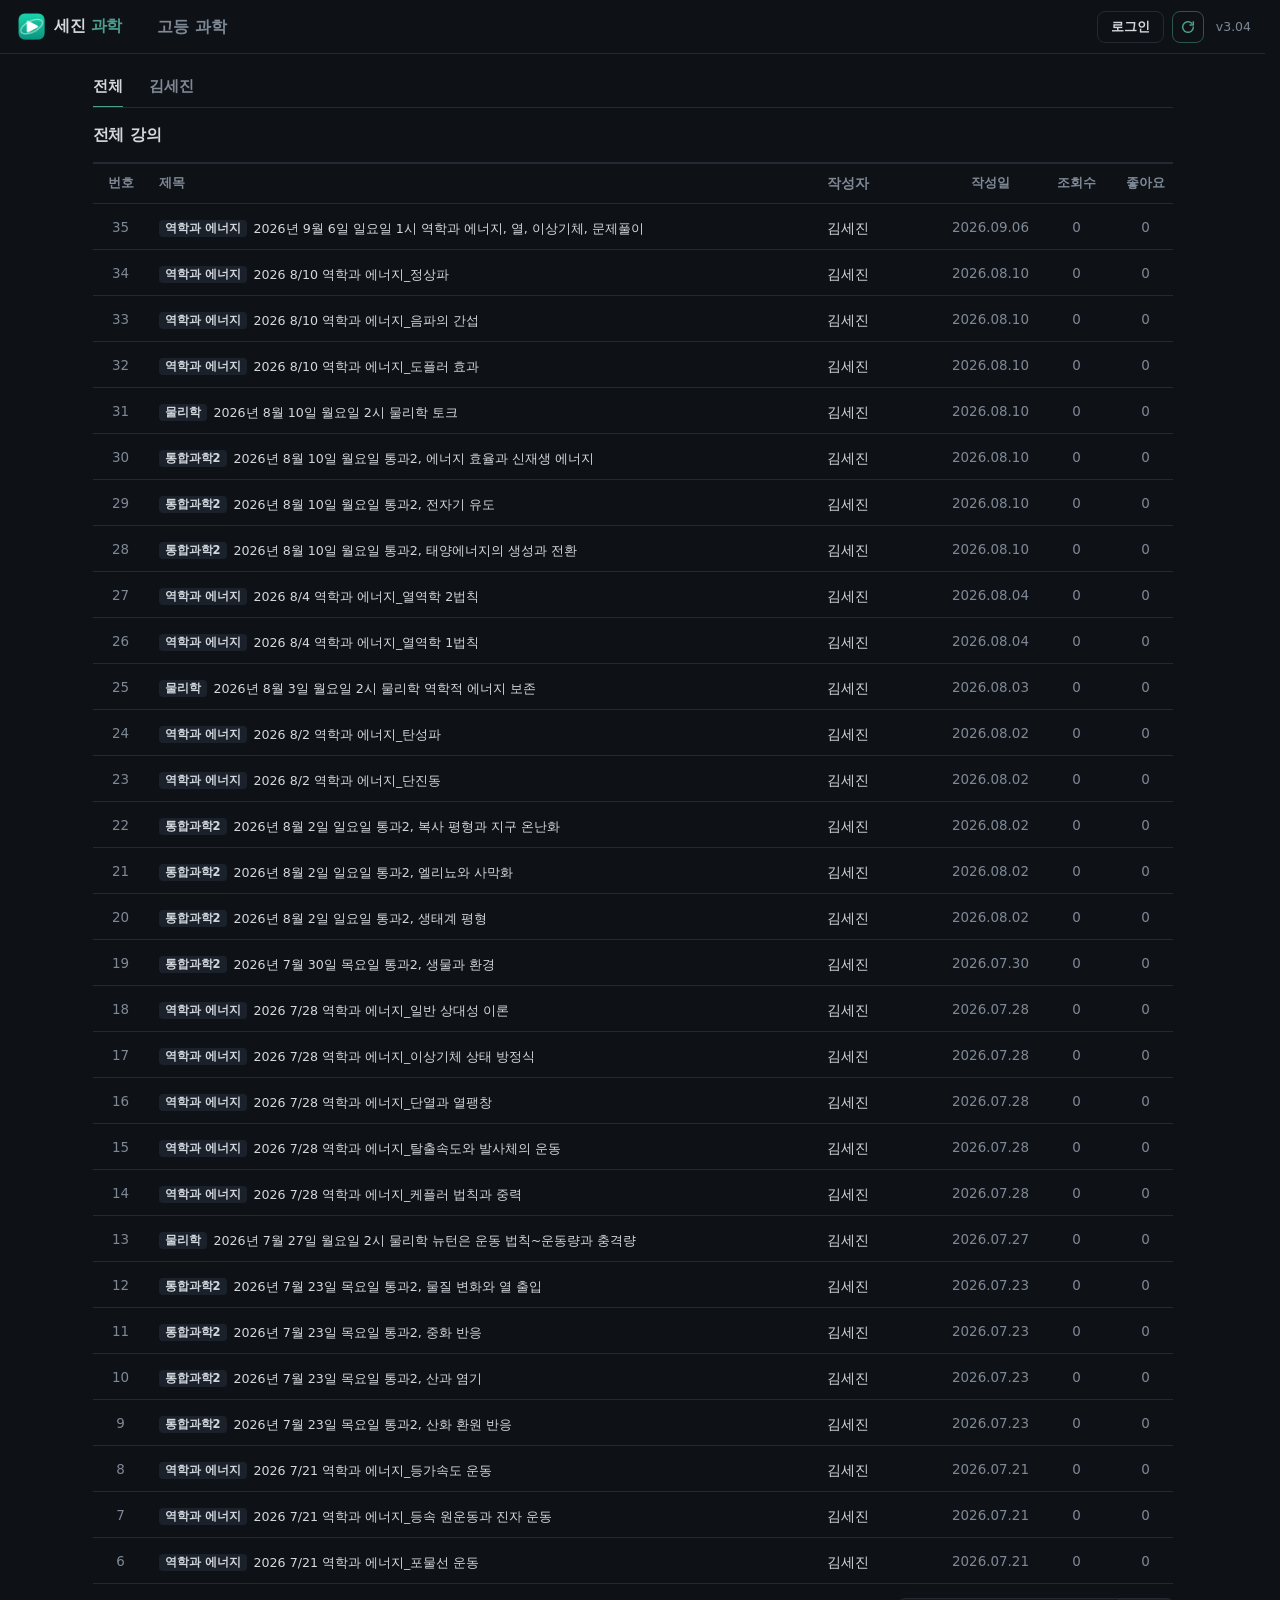
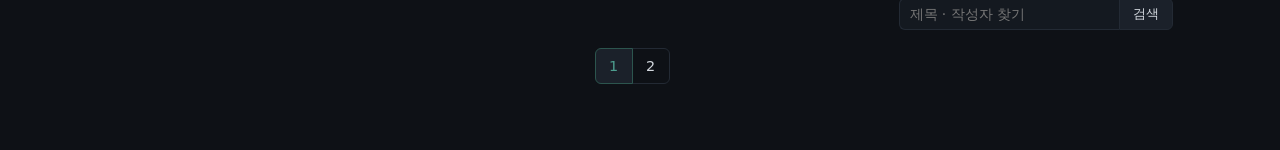
==== commit 7662449b: "가입 끝 「어떻게 쓰나요?」 — 스스로 원장 · 학원 없는 사람 누구나 선생 관리 · 회원 관리 학원 탭 · 홈피 등급은 안 오른다 (v3.04) Co-Authored-By: Cl" ====
--- a/index.html
+++ b/index.html
@@ -266,6 +266,10 @@
       <span class="연결이름">닉네임 — 댓글에 이 이름이 나온다 (메일은 안 보인다)</span>
       <input type="text" id="로그인별명" maxlength="20" placeholder="두 글자에서 스무 글자" autocomplete="nickname">
     </label>
+    <label class="연결칸" id="학원칸" hidden>
+      <span class="연결이름">학원 이름 — 원장이면 넣고 「원장 — 내 학원 만들기」</span>
+      <input type="text" id="로그인학원" maxlength="40" placeholder="학원 이름 (예: 세진과학)" autocomplete="organization">
+    </label>
     <p class="연결말" id="로그인말"></p>
     <p class="로그인바꾸기" id="로그인바꾸기"></p>
     <div class="연결단추줄">
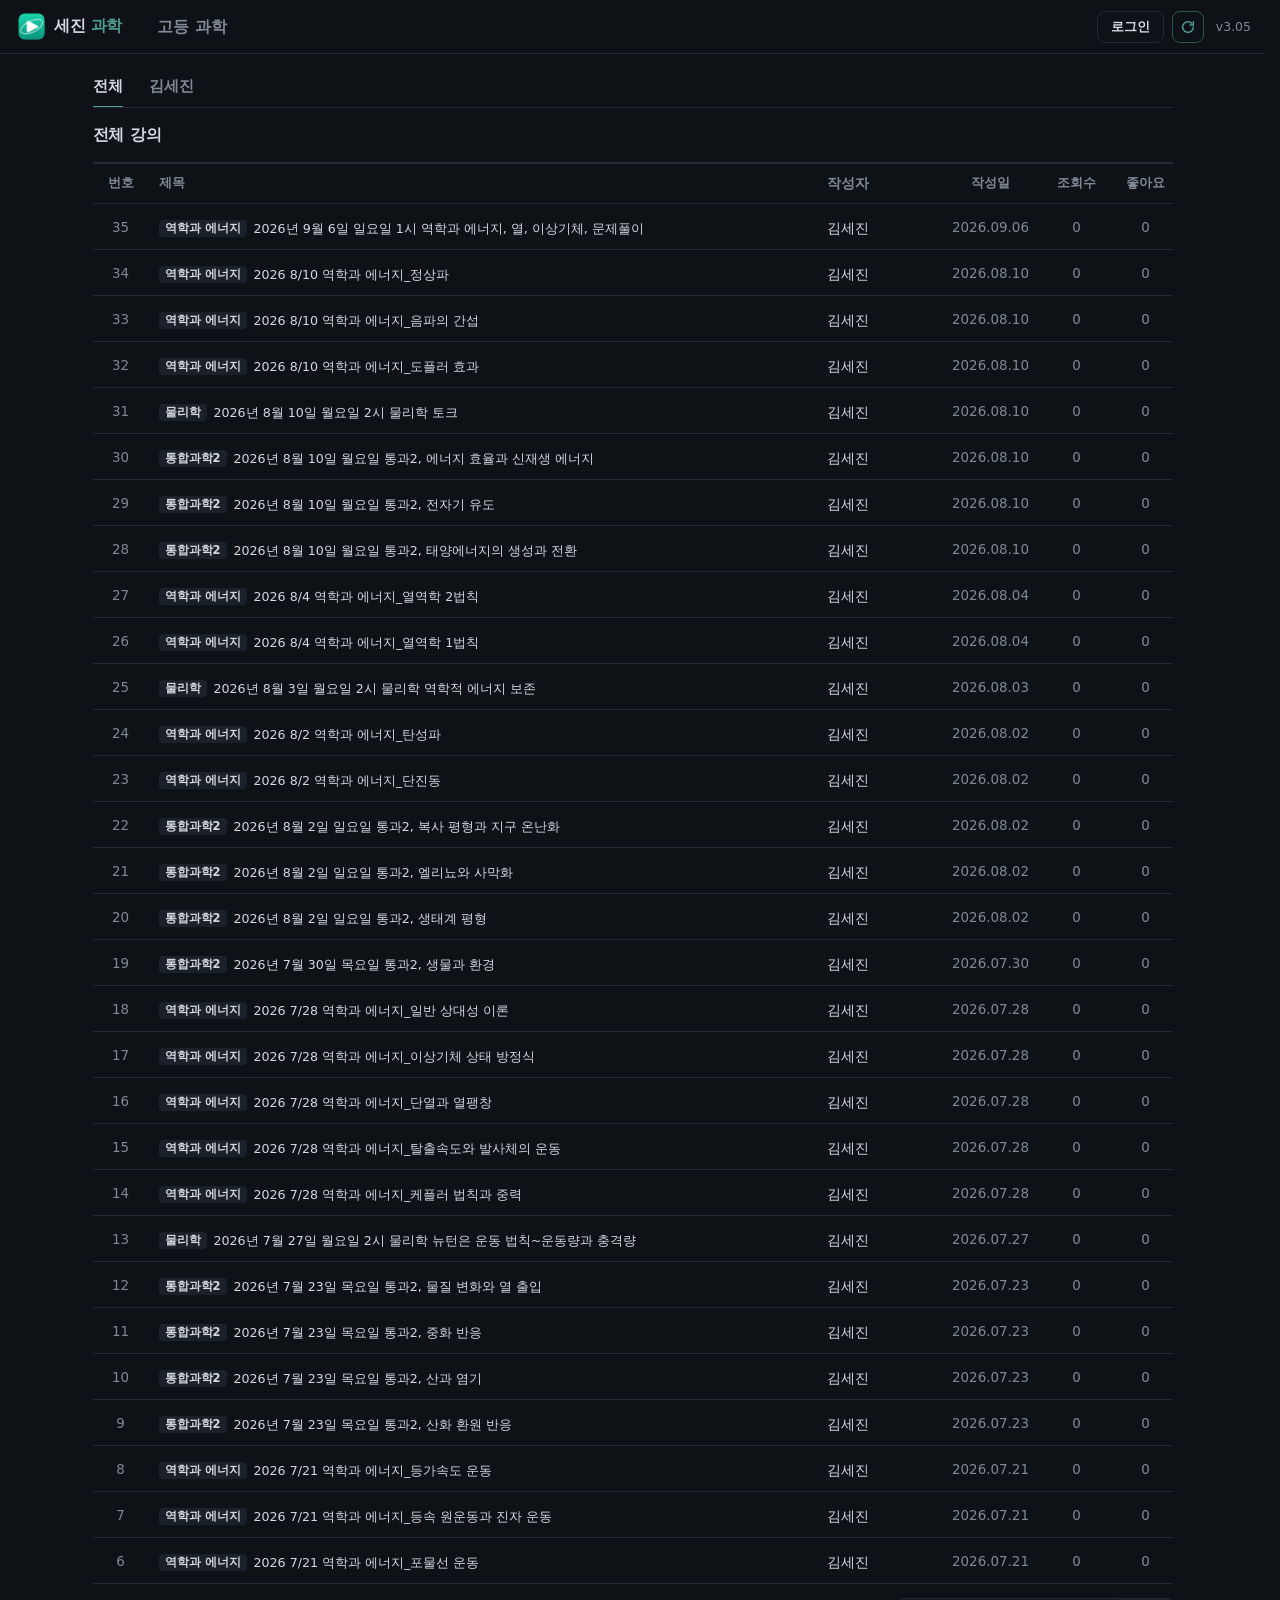
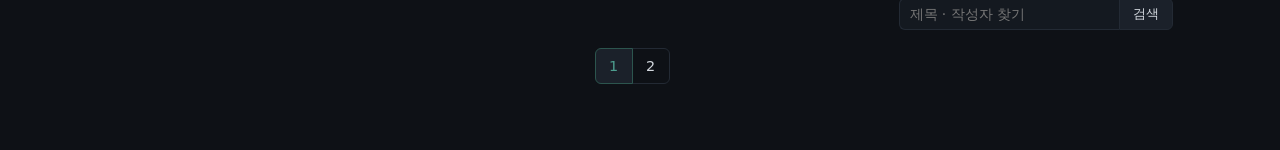
==== commit 8728a3b0: "채널 판 — 초대 관리(받기·거절·나가기·내 채널·탈퇴시키기) · 이름 칸 닉네임만 + 빨간 점 · 회원 관리 채널 탭 · 「어떻게 쓰나요?」 없앰 (v3.05) Co-Author" ====
--- a/index.html
+++ b/index.html
@@ -107,8 +107,8 @@
 
     <!-- ★ 회원 관리 — 관리자만 (2026-09-23 · 사용자가 정함 「권한 설정하는 기능」) — js/회원관리.js -->
     <div class="격자보기 회원관리" id="회원관리" hidden></div>
-    <!-- ★ 선생 관리 — 학원 원장 · 「초대」 권한 (2026-09-24 · 로그인 화면 규격 「런처와 같게」) — js/선생관리.js -->
-    <div class="격자보기 회원관리 선생관리" id="선생관리" hidden></div>
+    <!-- ★ 초대 관리 — 받은 초대 · 들어간 채널 · 내 채널 (2026-09-24 · 로그인 화면 규격 「채널 판」) — js/초대관리.js -->
+    <div class="격자보기 회원관리 선생관리" id="초대관리" hidden></div>
 
     <!-- ② 시청 화면 — 썸네일을 누르면 여기 -->
     <div class="보기" id="보기" hidden>
@@ -266,10 +266,6 @@
       <span class="연결이름">닉네임 — 댓글에 이 이름이 나온다 (메일은 안 보인다)</span>
       <input type="text" id="로그인별명" maxlength="20" placeholder="두 글자에서 스무 글자" autocomplete="nickname">
     </label>
-    <label class="연결칸" id="학원칸" hidden>
-      <span class="연결이름">학원 이름 — 원장이면 넣고 「원장 — 내 학원 만들기」</span>
-      <input type="text" id="로그인학원" maxlength="40" placeholder="학원 이름 (예: 세진과학)" autocomplete="organization">
-    </label>
     <p class="연결말" id="로그인말"></p>
     <p class="로그인바꾸기" id="로그인바꾸기"></p>
     <div class="연결단추줄">
@@ -471,7 +467,7 @@
               // ★ 회원은 맨 뒤에 싣는다 — 여기서 탈이 나도 강의 보기는 이미 떠 있다 (2026-09-22)
               "js/회원.js", "js/로그인창.js", "js/과목단원고르개.js", "js/댓글.js", "js/올리기창.js", "js/순서손잡이.js", "js/유튜브가져오기창.js", "js/회원관리.js",
               // ★ 비공개 글 · 게시글 비밀번호 · 단원 관리 (2026-09-23)
-              "js/비공개.js", "js/단원관리.js", "js/선생관리.js"];
+              "js/비공개.js", "js/단원관리.js", "js/초대관리.js"];
 
   // ============================================================
   //  카카오톡 안에서 열렸으면 진짜 브라우저로 넘긴다
@@ -563,7 +559,7 @@
         return;
       }
       // ★ 회원 쪽 파일은 못 읽어도 화면을 지우지 않는다 — 강의 보기는 로그인 없이 돼야 한다
-      var 없어도됨 = /^js\/(회원|로그인창|댓글|저장소자료|올리기창|순서손잡이|유튜브가져오기창|과목단원고르개|회원관리|비공개|단원관리|선생관리)\.js$/.test(차례[ㅈ]);
+      var 없어도됨 = /^js\/(회원|로그인창|댓글|저장소자료|올리기창|순서손잡이|유튜브가져오기창|과목단원고르개|회원관리|비공개|단원관리|초대관리)\.js$/.test(차례[ㅈ]);
       스크립트(차례[ㅈ] + "?v=" + 판,
         function () {
           if (차례[ㅈ] === "js/저장소자료.js" && window.저장소준비) {
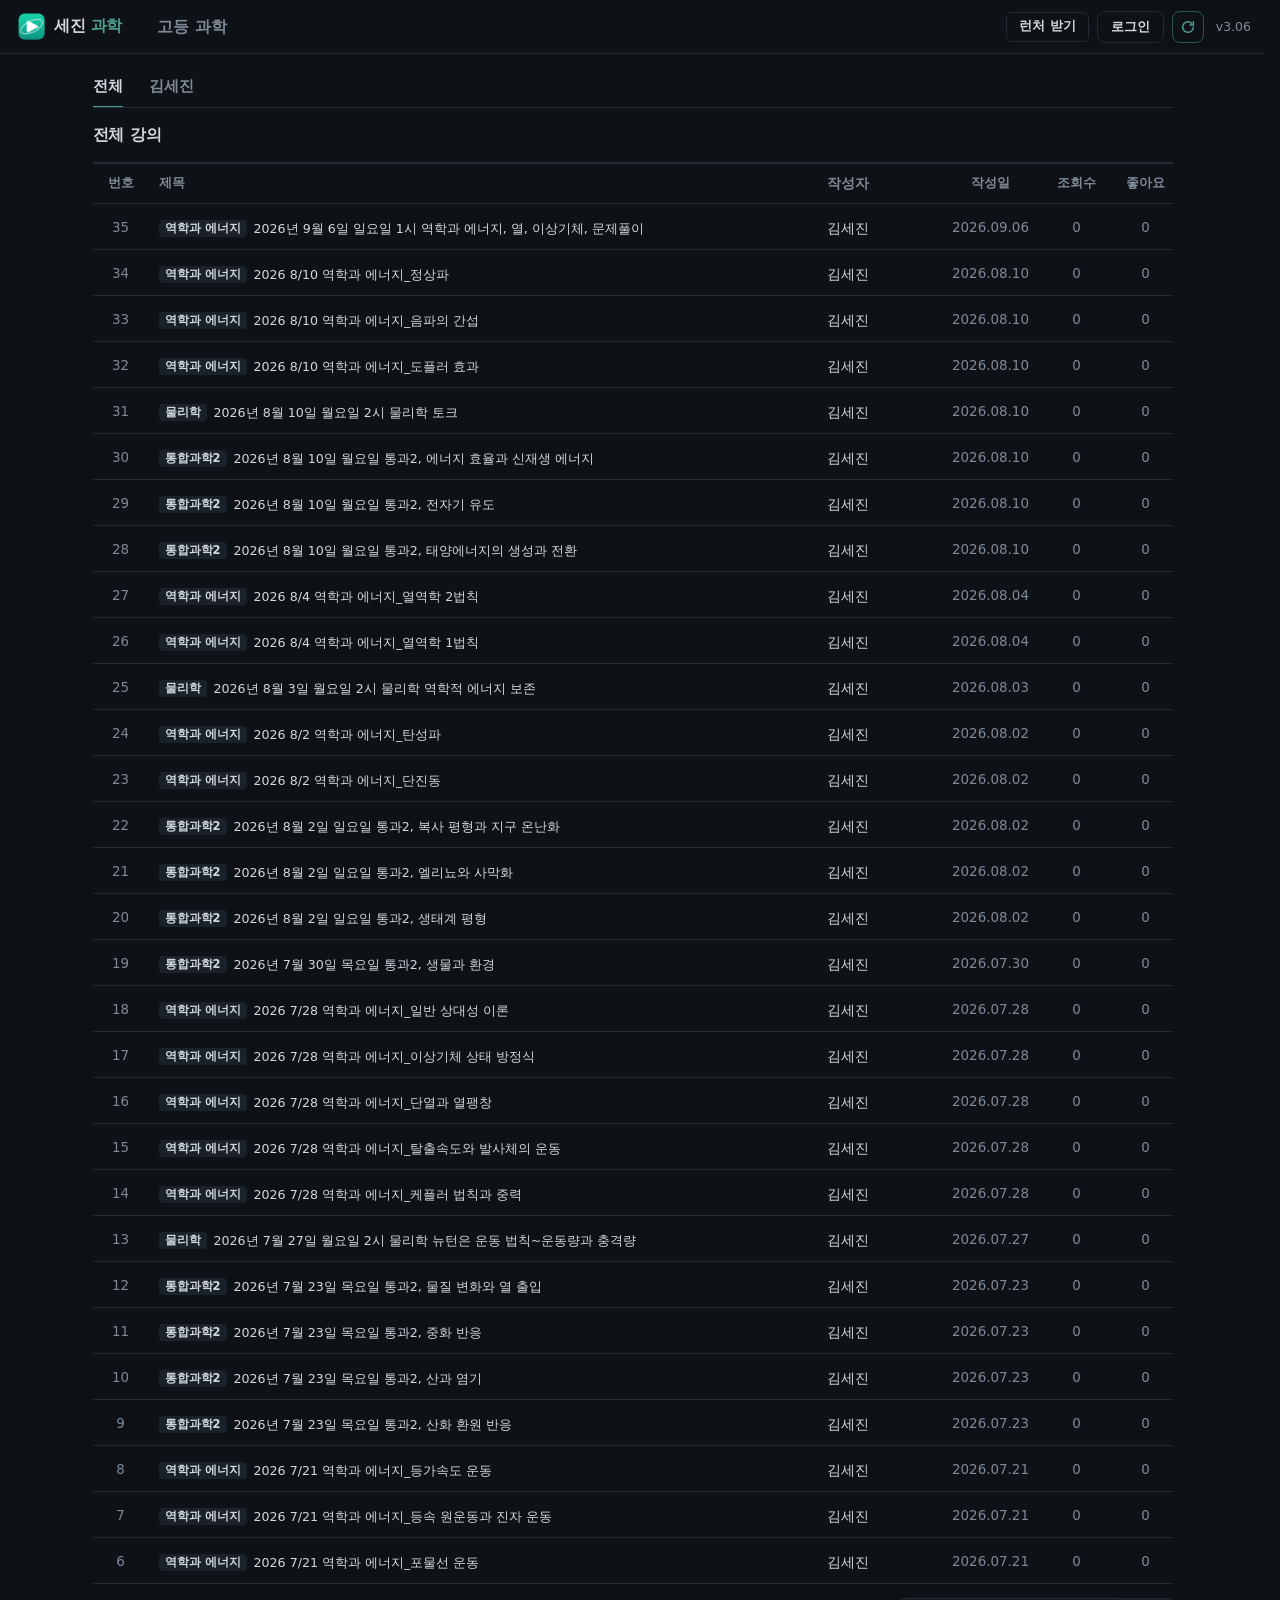
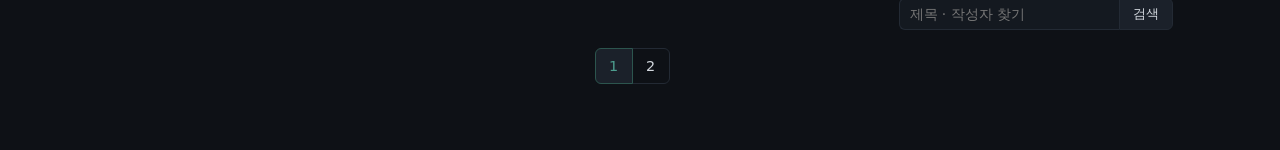
==== commit 4975d811: "런처 받기 — download.html (누구나 · 「Windows의 PC 보호」 안내) · 머리줄 「런처 받기」 (v3.06) Co-Authored-By: Claude Opus " ====
--- a/index.html
+++ b/index.html
@@ -58,6 +58,8 @@
     <!-- ★ 로그인 (2026-09-22) — 보기는 로그인 없이 된다. 댓글·올리기 할 때만 필요하다. js/로그인창.js 가 움직인다. -->
     <!-- ★ 영상 올리기 — 선생님·관리자에게만 보인다 (2026-09-22). js/올리기창.js -->
     <button class="영상올리기단추" id="영상올리기단추" type="button" hidden>영상 올리기</button>
+    <!-- ★ 런처 받기 — 누구나, 로그인 없이 (2026-09-24 · 사용자가 정함 「불특정 다수가 다운 받아서 자기 컴터에 런처를 설치할수 잇어야」) -->
+    <a class="런처받기단추" id="런처받기단추" href="download.html">런처 받기</a>
     <span class="계정통">
       <button class="로그인단추" id="로그인단추" type="button" aria-haspopup="true">로그인</button>
       <!-- ★ 로그인한 뒤 이름을 누르면 뜨는 드롭바 (2026-09-23 · 사용자가 정함) — js/로그인창.js -->
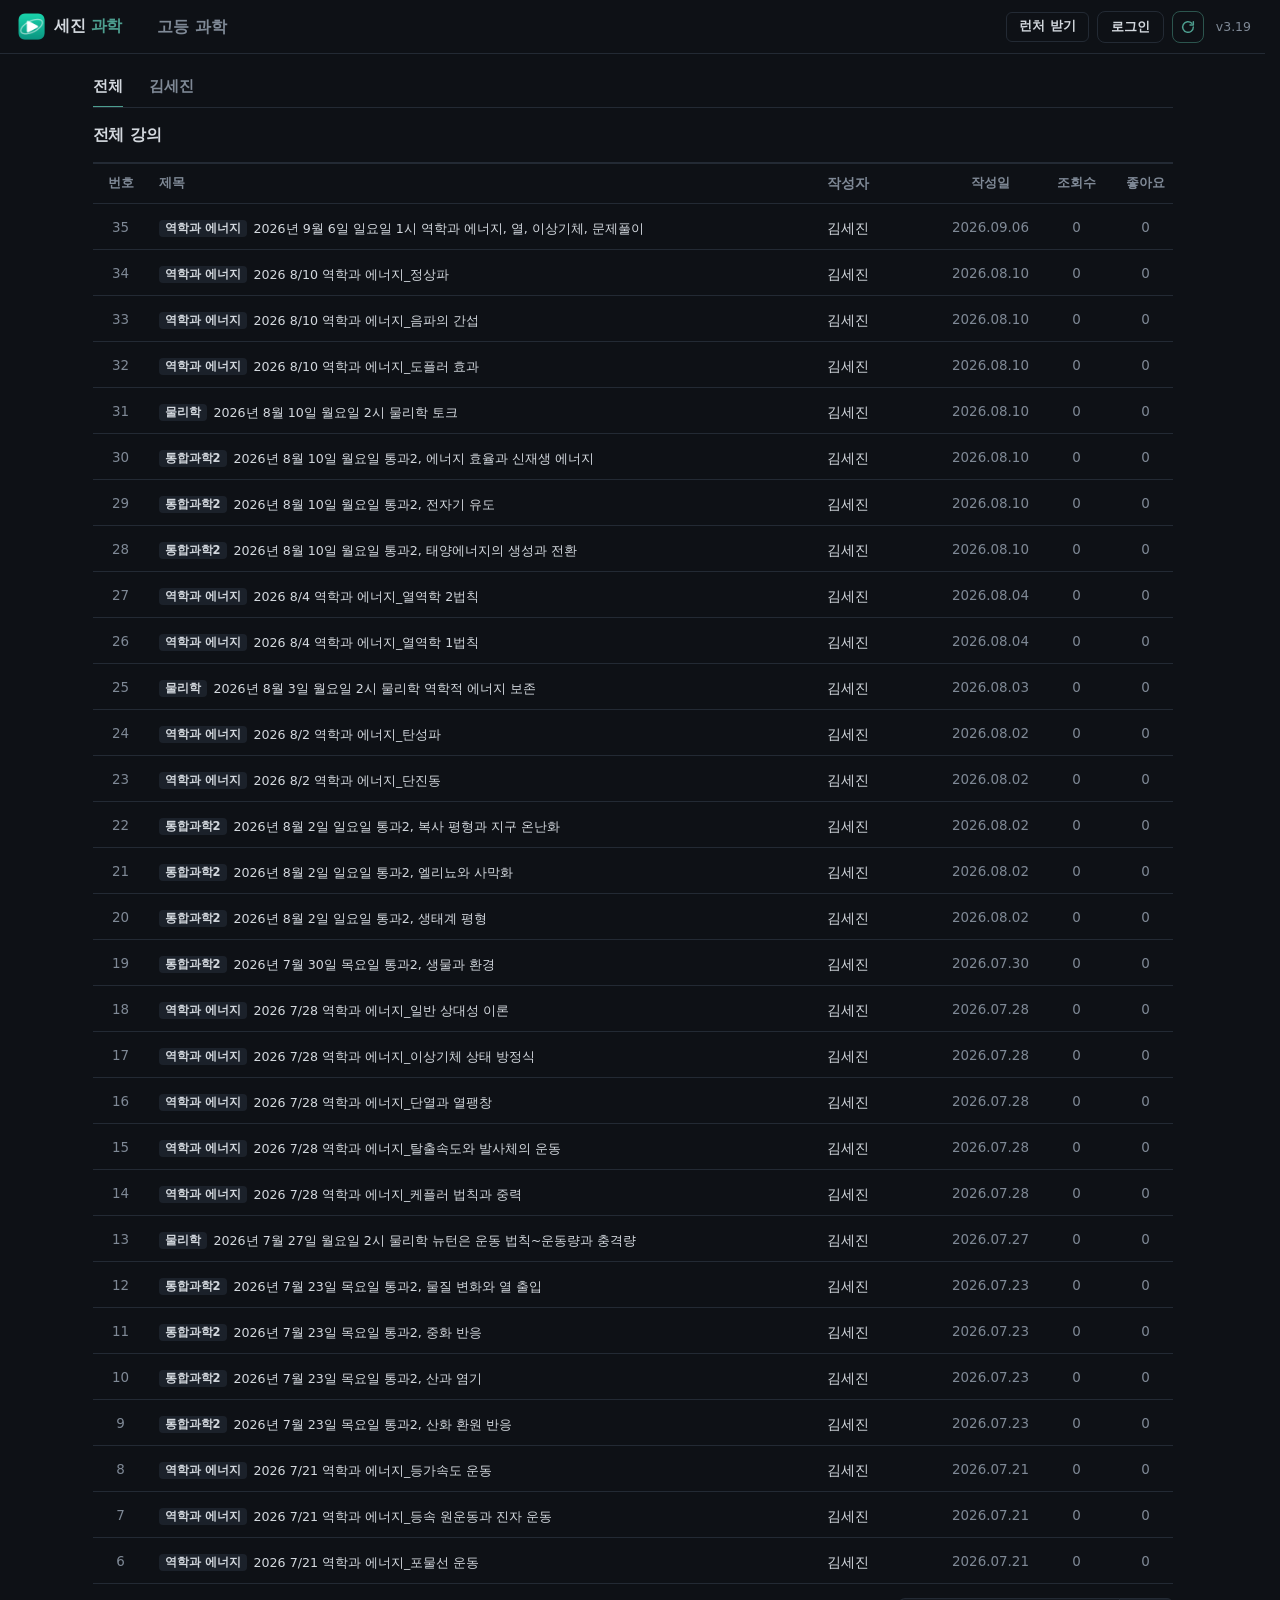
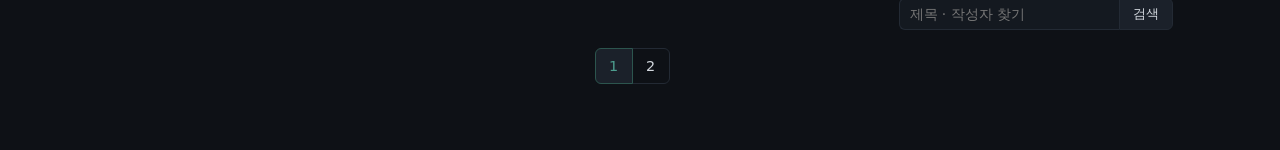
==== commit 88a05bb7: "첫 로딩 빠르게 — 파일을 한꺼번에 미리 받고 싣기만 차례로 · 저장소 preconnect (v3.19) Co-Authored-By: Claude Opus 5.5 <noreply@" ====
--- a/index.html
+++ b/index.html
@@ -16,6 +16,8 @@
      ★ 홈화면에서 열면 **주소창이 아예 없다.** 앱처럼 뜬다.
        그동안 애먹은 「위아래 잡다한 게 남는다」 가 여기서는 처음부터 없다.
      ★ 애플은 manifest 의 아이콘을 안 본다. apple-touch-icon 을 따로 줘야 한다. -->
+<!-- ★ 저장소(글·단원)에 미리 길을 터 둔다 — 첫 자료 받기가 그만큼 빨라진다 (2026-09-26 「로딩 속도」) -->
+<link rel="preconnect" href="https://burwsvkcaiqfiymdptex.supabase.co" crossorigin>
 <link rel="manifest" href="앱설명.json">
 <link rel="apple-touch-icon" href="자산/아이콘180.png">
 <meta name="apple-mobile-web-app-capable" content="yes">
@@ -533,13 +535,25 @@
     var 판 = window.판;
     document.getElementById("판표시").textContent = "v" + 판;
 
+    // ★★★ 모두 한꺼번에 받아 둔다 (2026-09-26 사용자: 「홈페이지 처음 로딩 속도가 너무 느리다. 존나 빠르게 고쳐놔라」)
+    //   아래 「다음」 은 파일을 하나씩 **차례로** 싣는다(순서가 중요해서). 그런데 그러면 받기도 하나씩이라
+    //   파일 스물넷 × 왕복 한 번(약 0.2초) = 표가 뜨기까지 3초가 넘었다.
+    //   ⇒ 받기는 지금 한꺼번에 시작하고(preload), 싣기(실행)만 차례로 한다. 실을 때는 이미 받아 둔 걸 쓴다.
+    //   ★ 주소가 아래 「다음」 이 부르는 것과 **글자 하나 안 틀리게** 같아야 받아 둔 걸 쓴다 (?v=판).
+    var 스타일주소 = "css/스타일.css?v=" + 판;
+    [스타일주소].concat(차례.map(function (ㄱ) { return ㄱ + "?v=" + 판; })).forEach(function (주소, ㅈ) {
+      var 미리 = document.createElement("link");
+      미리.rel = "preload"; 미리.as = ㅈ === 0 ? "style" : "script"; 미리.href = 주소;
+      document.head.appendChild(미리);
+    });
+
     // 아이콘도 판을 붙인다 — 안 그러면 브라우저가 옛 아이콘을 계속 물고 있는다
     document.querySelector('link[rel="icon"]').href = "자산/아이콘.png?v=" + 판;
     document.getElementById("로고").src = "자산/아이콘.png?v=" + 판;
 
     var 링 = document.createElement("link");
     링.rel = "stylesheet";
-    링.href = "css/스타일.css?v=" + 판;
+    링.href = 스타일주소;
     링.onload = function () { document.body.classList.add("들어옴"); };
     링.onerror = function () { document.body.classList.add("들어옴"); };
     document.head.appendChild(링);
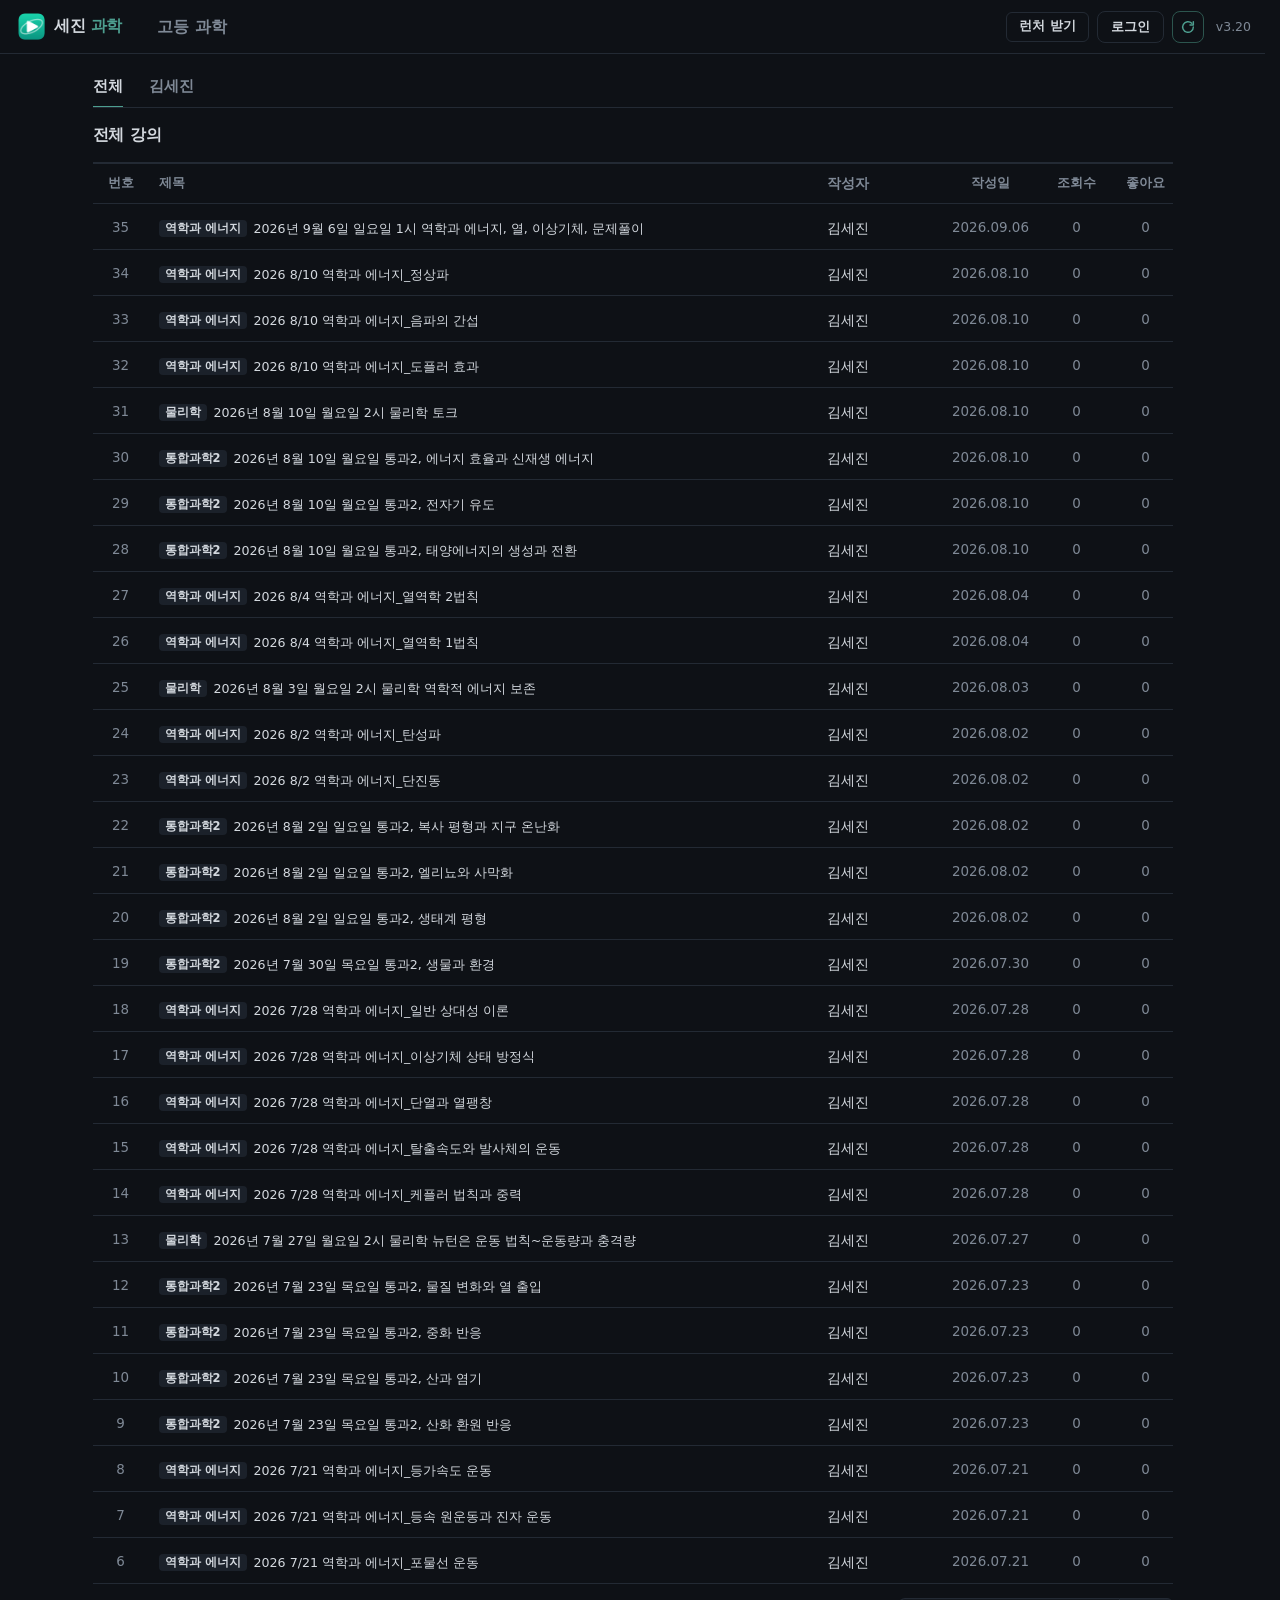
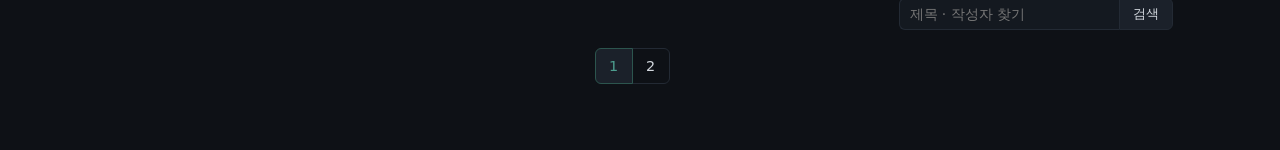
==== commit ce4da6ee: "다크 모드 확장이 사이트를 또 칠하지 않게 — darkreader-lock · color-scheme dark (v3.20) Co-Authored-By: Claude Opus 5." ====
--- a/index.html
+++ b/index.html
@@ -5,6 +5,12 @@
 <meta name="viewport" content="width=device-width, initial-scale=1, viewport-fit=cover">
 <meta http-equiv="Cache-Control" content="no-store">
 <meta name="theme-color" content="#0e1116">
+<!-- ★ 원래 어두운 사이트다 — 다크 모드 확장(Dark Reader 등)이 또 칠하지 말라고 알린다 (2026-09-26 사용자:
+     「크롬 확장으로 다크모드 쓰는데 홈페이지 색깔이 좀 이상해 진다. 새로고침하면 괜찮아 지고 … 뒤죽박죽이다」)
+     스타일 파일이 늦게 실려서, 확장이 「어두운 사이트인가」 를 볼 때 이미 칠해졌으면 비켜 가고 아니면 한 번 더 칠했다.
+     darkreader-lock = Dark Reader 가 이 사이트를 건드리지 않는다 · color-scheme dark = 브라우저·다른 확장에도 어둡다고 알린다 -->
+<meta name="darkreader-lock">
+<meta name="color-scheme" content="dark">
 <!-- ★ 검색에 안 뜨게 한다 (2026-09-02 · 사용자가 정함)
      영상이 유튜브 미등록이라, 사이트도 검색으로 흘러들지 않게 막는다.
      ★ 자물쇠는 아니다. 주소를 아는 사람은 들어온다. -->
@@ -32,6 +38,7 @@
      (사용자가 정한 것 — 「화면 꺼지게 하지 말아라」, 2026-09-01) -->
 <style>
   html, body { background: #0e1116; margin: 0; }
+  :root { color-scheme: dark; }
   body { opacity: 0; transition: opacity .12s; }
   body.들어옴 { opacity: 1; }
 </style>
